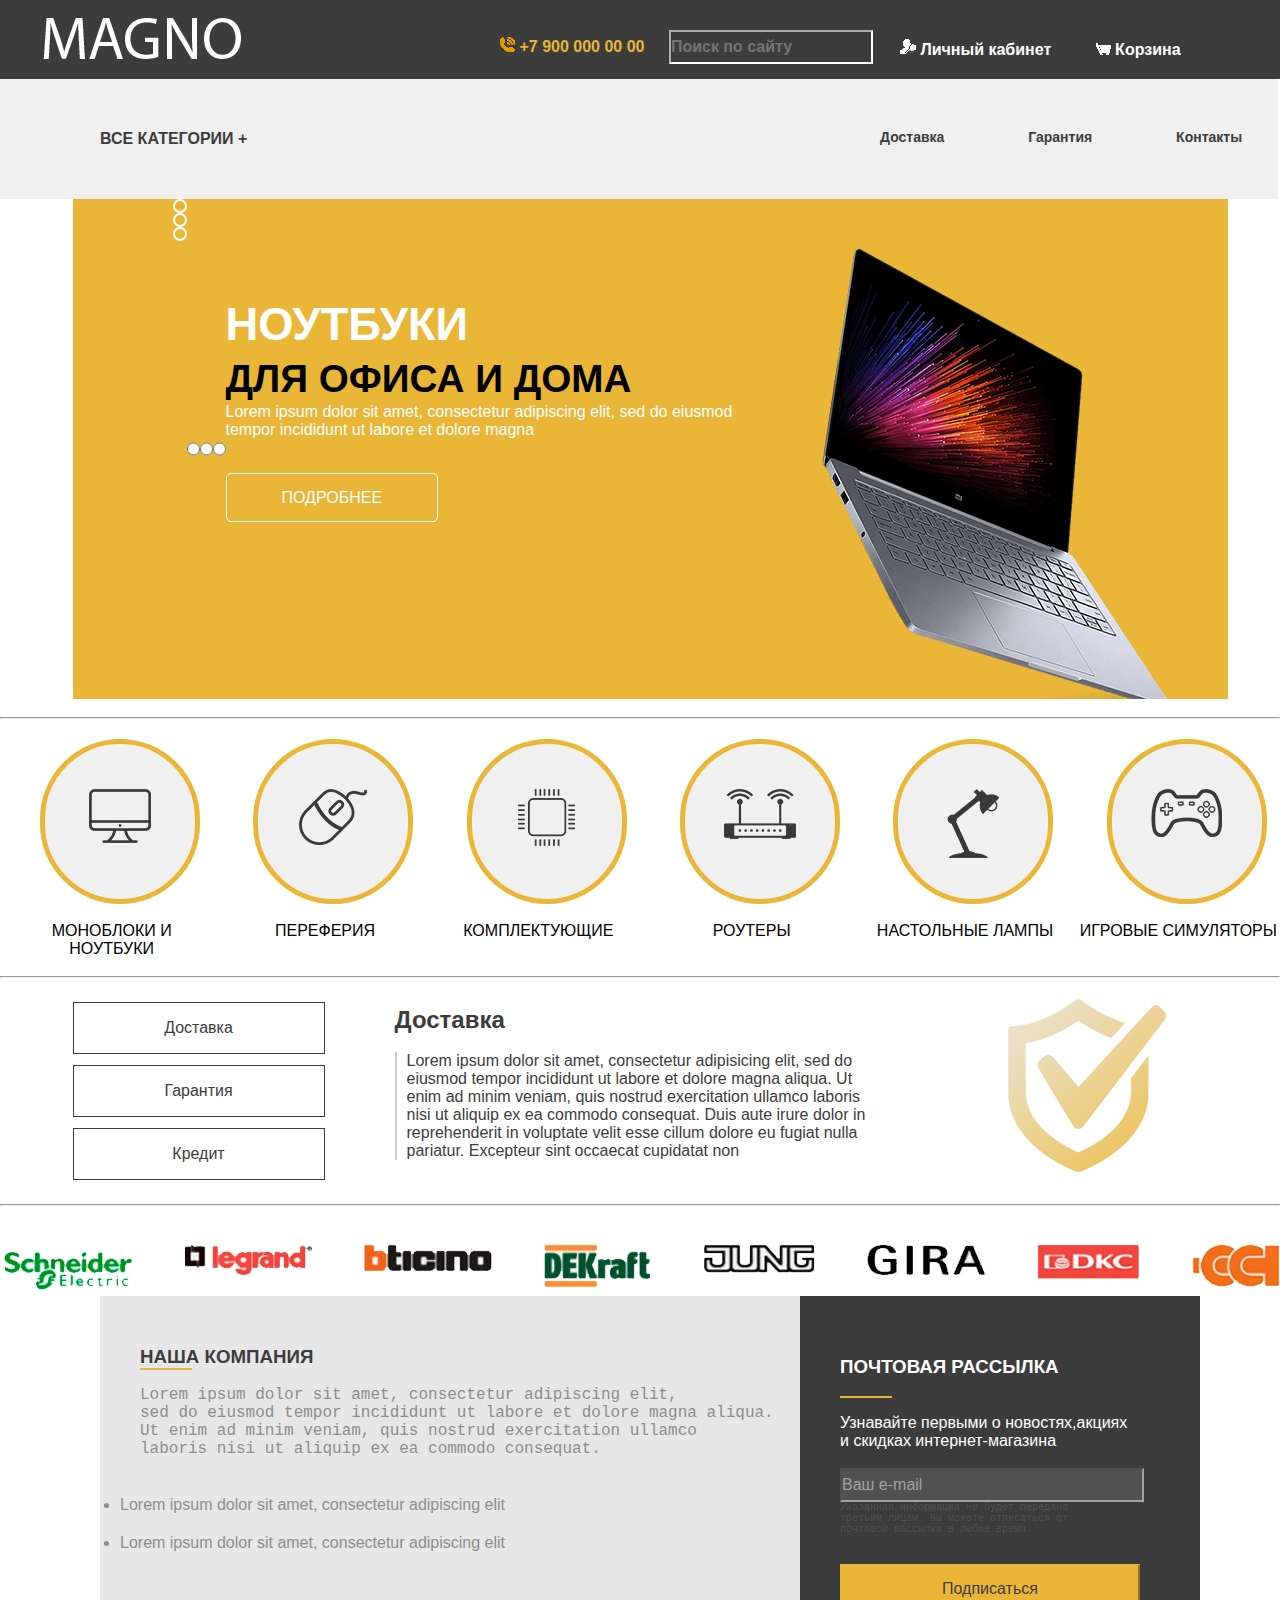
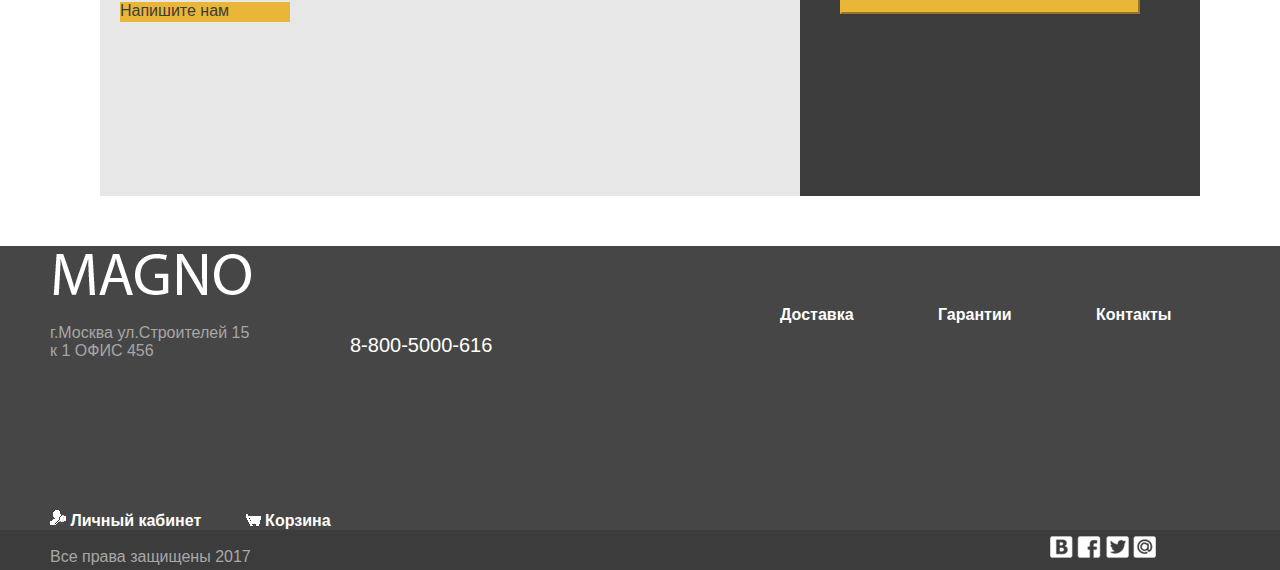
==== index.html @ 226f6cb8 "anim/slide2" ====
<!DOCTYPE html>
<html>
<head>
    <link href="css/style.css" rel="stylesheet">
    <link href="css/normalize.css" rel="stylesheet">
    <meta charset="UTF-8">
    <title>Title</title>
</head>
<body>

<header>
    <section>
        <div class="logo">
            <img src="img/logo.png" alt="MAGNO"></div>
        <div class="header">
            <b>
                <a href="#" class="phone"><img src="img/phone.png"> +7 900 000 00 00 </a>
                <input type="search" name="q" placeholder="Поиск по сайту">
            </b></div>
        <div class="header1">
            <b>
                <a href="#"><img src="img/vxod.png"> Личный кабинет</a>
                <a href="#"><img src="img/korz.png"> Корзина</a></b></div>
    </section>
    <section><div class="background">
    </div></section>
    <div class="background1">
    </div>
    <section>
        <div class="hesder2">
            <b>
                <a href="#">Доставка</a>
                <a href="#">Гарантия</a>
                <a href="#">Контакты</a>
            </b></div>
        <div class="categori">
            <b><a href="#">ВСЕ КАТЕГОРИИ +</a></b>
        </div>
    </section>
</header>
<main>

    <section class="slaider-1">
        <div class="slaider1-main">
            <div class="slaider-control-switches-1">
                <div><label for="slaider1-1"> </label></div>
                <div><label for="slaider1-2"> </label></div>
                <div><label for="slaider1-3"> </label></div>
            </div>
            <input id="slaider1-1" name="slaider1" type="radio">
            <div class="slaider1-slaid-1 slide">
                <h2>
                    НОУТБУКИ<br><span>ДЛЯ ОФИСА И ДОМА</span>
                </h2>
                <p>
                    Lorem ipsum dolor sit amet, consectetur adipiscing elit, sed do
                    eiusmod tempor incididunt ut labore et dolore magna
                </p>
                <a href="#" class="more">ПОДРОБНЕЕ</a>
            </div>
            <input id="slaider1-2" name="slaider1" type="radio">
            <div class="slaider1-slaid-2 slide">
                <h2>
                    ВСЯ ПЕРИФЕРИЯ<br><span>ПО САМЫМ НИЗКИМ ЦЕНАМ</span>
                </h2>
                <p>Lorem ipsum dolor sit amet, consectetur adipiscing elit, sed do eiusmod tempor incididunt ut labore et dolore magna</p>
                <a href="#" class="more">ПОДРОБНЕЕ</a>
            </div>
            <input id="slaider1-3" name="slaider1" type="radio">
            <div class="slaider1-slaid-3 slide">
                <h2>
                    ТОЛЬКО ЭТОЙ ОСЕНЬЮ<br><span>СКИДКА НА ВСЕ НОУТБУКИ</span> 30%
                </h2>
                <p>
                    Lorem ipsum dolor sit amet, consectetur adipiscing elit, sed do eiusmod
                    tempor incididunt ut labore et dolore magna aliqua. Ut enim ad minim
                </p>
                <a href="#" class="more">ПОДРОБНЕЕ</a>
            </div>
        </div>
    </section><br>
    <hr>
    <section class="brands">
        <ul class="products">
            <li><div><a href="#"><img src="img/comp_icon.png" alt="МОНОБЛОКИ И НОУТБУКИ"></div><br><p>МОНОБЛОКИ И НОУТБУКИ</p></li></a>
            <li><div><a href="#"><img src="img/comp(1)_icon.png" alt="ПЕРЕФЕРИЯ"></div><br><p>ПЕРЕФЕРИЯ</p></li></a>
            <li><div><a href="#"><img src="img/comp(2)_icon.png" alt="КОМПЛЕКТУЮЩИЕ"></div><br><p>КОМПЛЕКТУЮЩИЕ</p></li></a>
            <li><div><a href="#"><img src="img/internet_icon.png" alt="РОУТЕРЫ"></div><br><p>РОУТЕРЫ</p></li></a>
            <li><div><a href="#"><img src="img/lamp_icon.png" alt="НАСТОЛЬНЫЕ ЛАМПЫ"></div><br><p>НАСТОЛЬНЫЕ ЛАМПЫ</p></li></a>
            <li><div><a href=#"><img src="img/game_icon.png" alt="ИГРОВЫЕ СИМУЛЯТОРЫ"></div><br><p>ИГРОВЫЕ СИМУЛЯТОРЫ</p></li></a>
        </ul>

    </section><br><hr><br>
    <section class="slaider-2">
        <div class="slaider2-main">
            <div class="slaider-control-switches-2">
                <label for="slaider2-1">Доставка</label>
                <label for="slaider2-2">Гарантия</label>
                <label for="slaider2-3">Кредит</label>
            </div>
            <input id="slaider2-1" name="slaider2" type="radio">
            <div class="slaider2-slaid-1 slidee">
                <h2>Доставка</h2><br>
                <p class="line">Lorem ipsum dolor sit amet, consectetur adipisicing elit, sed
                    do eiusmod tempor incididunt ut labore et dolore magna
                    aliqua. Ut enim ad minim veniam, quis nostrud exercitation
                    ullamco laboris nisi ut aliquip ex ea commodo consequat.
                    Duis aute irure dolor in reprehenderit in voluptate velit esse
                    cillum dolore eu fugiat nulla pariatur. Excepteur sint
                    occaecat cupidatat non</p>
            </div>
            <input id="slaider2-2" name="slaider2" type="radio">
            <div class="slaider2-slaid-2 slidee">
                <h2>Гарантия</h2><br>
                <p class="line">Lorem ipsum dolor sit amet, consectetur adipisicing elit, sed
                    do eiusmod tempor incididunt ut labore et dolore magna
                    aliqua.	Ut enim ad minim veniam, quis nostrud exercitation
                    ullamco	laboris nisi ut aliquip ex ea commodo consequat.
                    Duis aute irure dolor in reprehenderit in voluptate velit esse
                    cillum dolore eu fugiat nulla pariatur. Excepteur sint
                    occaecat cupidatat non</p>

            </div>
            <input id="slaider2-3" name="slaider2" type="radio">
            <div class="slaider2-slaid-3 slidee">
                <h2>Кредит</h2><br>
                <p class="line">Lorem ipsum dolor sit amet, consectetur adipisicing elit, sed
                    do eiusmod tempor incididunt ut labore et dolore magna
                    aliqua. Ut enim ad minim veniam, quis nostrud exercitation
                    ullamco laboris nisi ut aliquip ex ea commodo consequat.
                    Duis aute irure dolor in reprehenderit in voluptate velit esse
                    cillum dolore eu fugiat nulla pariatur. Excepteur sint occaecat cupidatat non</p>
            </div>
        </div>
    </section><br><hr><br>
    <section class="brands">
        <ul>
            <li><img src="img/schneiser.png"></li>
            <li><img src="img/legrand.png"></li>
            <li><img src="img/bticono.png"></li>
            <li><img src="img/dekraft.png"></li>
            <li><img src="img/jung.png"></li>
            <li><img src="img/gira.png"></li>
            <li><img src="img/dkc.png"></li>
            <li><img src="img/cct.png"></li>
        </ul>
    </section>
    <section class="blocks">
        <article class="block1">
            <div class="statia">
                <h3>НАША КОМПАНИЯ</h3>
                <hr color="#e9b637"><br>
                <pre>
Lorem ipsum dolor sit amet, consectetur adipiscing elit,
sed do eiusmod tempor incididunt ut labore et dolore magna aliqua.
Ut enim ad minim veniam, quis nostrud exercitation ullamco
laboris nisi ut aliquip ex ea commodo consequat.</pre><br>
                <ul>
                    <li>Lorem ipsum dolor sit amet, consectetur adipiscing elit</li>
                    <li>Lorem ipsum dolor sit amet, consectetur adipiscing elit</li>
                </ul>
                <div class="pblock"><a href="#">Напишите нам</a></div></div></div>
        </article>
        <article class="block2">
            <div class="pochta">
                <h3>ПОЧТОВАЯ РАССЫЛКА</h3><br>
                <hr color="#e9b637"><br>
                <p>
                    Узнавайте первыми о новостях,акциях<br>
                    и скидках интернет-магазина
                </p><br>
                <input type="email" value="Ваш e-mail"></input><br>
                <pre>
Указанная информация не будет передана
третьим лицам. Вы можете отписаться от
почтовой рассылки в любое время.
		</pre><br>
                <button>Подписаться</button>
            </div>
        </article>
    </section>
</main>
<footer>
    <section class="footer">
        <div class="logo-1">
            <img src="img/logo.png" alt="MAGNO">
        </div>
        <div class="ssilk">
            <b>
                <a href="#">Доставка</a>
                <a href="#">Гарантии</a>
                <a href="#">Контакты</a>
            </b>
        </div>
        <div class="info">
            <p>г.Москва ул.Строителей 15<br>
                к 1 ОФИС 456
            </p>
            <a href="#">8-800-5000-616</a>
        </div>
        <div class="carta">
            <iframe src="https://www.google.com/maps/embed?pb=!1m14!1m12!1m3!1d287424.1771205895!2d37.63249499999999!3d55.749792!2m3!1f0!2f0!3f0!3m2!1i1024!2i768!4f13.1!5e0!3m2!1sru!2sru!4v1504860788411" width="350" height="150" frameborder="0" style="border:0" allowfullscreen></iframe>
        </div>
        <div class="kab">
            <b>
                <a href="#"><img src="img/vxod.png"> Личный кабинет</a>
                <a href="#"><img src="img/korz.png"> Корзина</a>
            </b>
        </div>
    </section>
    <section class="footer-2">
        <div class="text7">
            <p>
                <br>
                Все права защищены 2017</p>
        </div>
        <div class="seti">
            <a href="#"><img src="img/vk.png"></a>
            <a href="#"><img src="img/facebook.png"></a>
            <a href="#"><img src="img/twitter.png"></a>
            <a href="#"><img src="img/mail.png"></a>
        </div>
    </section>
</footer>
</body>
</html>
---- css/style.css ----
body {
    font-family: "PT Sans Narrow", "Arial", sans-serif;
}
*{margin:0;
    padding:0;}
.header{
    margin-left:500px;
    margin-top:30px;
    color:white;
    text-decoration:none;
}
.header a{
    margin-right:20px;
    color:#e9b637;
}

.header input{
    color:#989898;
    background:#3c3c3c; border-color:white;
    height:30px;
    width:200px;
    margin-right:50px;
}

.logo{
    display:flex;
    position:absolute;
    margin-left:40px;
    margin-top:-20px;

}
.background{
    display:flex;
    position:absolute;
    background:#3c3c3c;
    width:100%;
    height:90px;
    margin-top:-70px;
    z-index:-5;
}
.background1{
    display:flex;
    position:absolute;
    background:#f0f0f0;
    width:101%;
    height:140px;
    margin-top:0px;
    margin-left:-15px;
    z-index:-6;
}
.header1{
    margin-left:900px;
    margin-top:-25px;
    color:white;
    text-decoration:none;
}
.header1 a{
    text-decoration:none;
    margin-right:40px;
    color:white;
}
.phone{
    text-decoration:none;
}
.hesder2{
    margin-left:800px;
    margin-top:70px;
    text-decoration:none;
    font-size:14px;
}
.hesder2 a{
    margin-left:80px;
    text-decoration:none;
    color:#3c3c3c;
}
.categori a{
    position:absolute;
    margin-left:100px;
    margin-top:-15px;
    text-decoration:none;
    color:#3c3c3c;
}
.brands ul{
    display:flex;
    justify-content:space-between;
    list-style-type:none;
    margin-top:20px;

}
.products div{
    width:150px;
    height:155px;
    border-radius:100px;
    border: 5px solid #e9b637;
    background:#f0f0f0;
}
.products li{
    text-align:center;
    width:200px;
    margin-left: 40px;
}
.products p{
    text-decoration:none;
    color:black;
    margin-left: -30px;
}
.products a{
    text-decoration:none;
}
.products img{
    position:relative;
    top:45px;

}
.text{
    margin-top: 50px;
    margin-left:100px;
}

.slaider-1{
    display:flex;
    justify-content: center;
    margin-top:54px;
    width: 1300px;
    height: 500px;
}

.slaider1-main{
    background-color: #e9b637;
    width:1055px;
    padding:0 0 0 100px;
    display: flex;
    overflow: hidden;

}

.slaider1-slaid-1{
    flex-shrink: 0;
    width:1200px;
    height:600px;
    margin-top:50px;
    background-image: url('../img/xiaomi_air_perf_pic_04_copy1.png ');
    background-position: 70% 0%;
    background-repeat: no-repeat;
}
.slaider1-slaid-2{
    flex-shrink: 0;
    width:1200px;
    height:600px;
    margin:0;
    background-image: url('../img/cellphones-electronics-wholesale-miami-florida.png');
    background-position: 80% 50%;
    background-repeat: no-repeat;
}
.slaider1-slaid-3{
    flex-shrink: 0;
    width:1200px;
    height:600px;
    margin:0;
    background-image: url('../img/HP-659499414-c04793291-zoom.png');
    background-position: 80% 20%;
    background-repeat: no-repeat;
}
.slide{
    order:2;
}
.slide p{
    width:560px;
    margin-bottom: 50px;
    color:white;
}
.slide h2{
    width:715px;
    padding-top:50px;
    color:white;
    font-size: 34pt;
}
.slide span{
    color:black;
    font-size: 29pt;
}
.slaider-control-switches-1{
    width: 100px;
}
.slaider-control-switches-1 div:hover{
    background: white;
}
.slaider-control-switches-1 div{
    display: flex;
    text-align: center;
    width: 10px;
    height: 10px;
    border: 2px solid white;
    border-radius: 50px;
}
input[type=radio]:checked + .slide{
    order: 1;
}
.more{
    width: 205px;
    padding:15px 55px 15px 55px;
    border:1px solid white;
    border-radius: 5px;
    font-size:12pt;
    text-decoration:none;
    color:white;
}
.more:hover{
    font-size:12pt;
    background-color: white;
    color:#3c3c3c;
}
.more:active{
    font-size:12pt;
    background-color: #959595;
    border-color:#959595;
    color:#717171;
}

.img{
    display: flex;
    justify-content: center;
    margin-top: -390px;
    z-index: 0;
}

.slaider-2 input{
    display:none;
}
.slaider-2{
    display:flex;
    margin-left:65px;
    justify-content: center;
}
.slaider-2 h2{
    margin-left: 20px;
}
.slaider2-main{
    width:1200px;
    display:flex;
    overflow: hidden;
}
.slaider-control-switches-2{
    display:flex;
    flex-direction:column;
    justify-content: space-around;
    padding-right:50px;
    height:190px;
}
.slaider-control-switches-2 label{
    text-align:center;
    padding:16px 0 16px 0;
    border:1px solid #3c3c3c;
    color:#3c3c3c;
    width:250px;
}
.slaider-control-switches-2 label:hover{
    border-color: #e9b637;
    border: 1px solid;
    background-color: #3c3c3c;
    color: #e9b637;
}
.slaider-control-switches-2 label:active{
    border-color: #3c3c3c;
    background-color: #3c3c3c;
    color: #e9b637;
    opacity: 0.5;
}
.line{
    border-left: 2px solid #ccc;
    margin-left: 20px;
    padding-left: 10px;
    z-index:70;
}
.slaider2-slaid-1{
    width:950px;
    height:187px;
    background-image: url(../img/cropped-Logo-Square.png);
    background-position: 80% 20%;
    background-repeat: no-repeat;
}
.slaider2-slaid-2{
    width:950px;
    height:187px;
    background-image: url(../img/c71ddc0d7026e5e7339c09a5c0bf87bd.png);
    background-position: 80% 20%;
    background-repeat: no-repeat;
}
.slaider2-slaid-3{
    width:950px;
    height:187px;
    background-image: url(../img/img-Kurier.png);
    background-position: 80% 20%;
    background-repeat: no-repeat;

}
/*конец Слайды*/
.slidee{
    color:#3c3c3c;
    font-size:12pt;
    flex-shrink: 0;
    order:2;
}
.slidee p{
    width:480px;
}
.slidee h2{
    margin-top:10px;
    width:560px;
}
input[type=radio]:checked + .slidee{
    order: 1;
}
.line{
    border-left: 2px solid #ccc; /* Параметры линии */
    margin-left: 20px; /* Отступ слева */
    padding-left: 10px;
    z-index:70;
}
.blocks {
    display:flex;
    margin-left:50px;
}
.block1{
    display:flex;
    width:700px;
    height:500px;
    margin-left:50px;
    background:#e7e7e7;
}
.statia{
    position:absolute;
    margin-top:50px;
}
.statia h3{
    margin-left:40px;
    color:#3c3c3c;
}
.statia hr{
    position:absolute;
    margin-left:40px;
    width:50px;
}
.statia pre{
    display:flex;
    color:#8c8c8c;
    margin-left:40px;
}
.statia ul{
    margin-top:20px;
    margin-left:20px;
    color:#8c8c8c;
}
.statia li{
    margin-top:20px;
}
.statia a{
    text-decoration: none;
    margin-top:50px;
    margin-left:0px;
    color:#3c3c3c;

}
.pblock:hover {
    -webkit-transform: scale(1.2);
    -ms-transform: scale(1.2);
    transform: scale(1.2);
}
.pblock{
    background:#e9b637;
    width:170px;
    height: 20px;
    margin-top: 50px;
    margin-left: 20px;
}
.block2{
    display:flex;
    width:400px;
    height:500px;
    margin-left:0px;
    background:#3c3c3c;
}
.pochta{

    position:absolute;
    margin-top:60px;
}

.pochta h3{
    color:white;
    margin-left:40px;
}
.pochta hr{
    position:absolute;
    margin-left:40px;
    width:50px;
}
.pochta p{
    display:flex;
    color:white;
    margin-left:40px;
}
.pochta input{
    margin-left:40px;
    background:#515151;
    width:300px;
    height:30px;
    color:#a2a2a2;
    border-color:#a2a2a2;
}
.pochta pre{
    display:flex;
    color:#515151;
    margin-left:40px;
    font-size:10px;
}
.pochta button{
    margin-left:40px;
    border-color:#e9b637;
    background:#e9b637;
    width:300px;
    height:50px;
    color:#3c3c3c;
}
footer{
    background:#464646;
    margin-top:50px;
}
.footer-2{
    background:#3c3c3c;
    height:40px;
}
.logo-1{
    display:flex;
    margin-left:50px;
}
.ssilk{
    display:flex;
    margin-left:700px;
}
.ssilk a{
    color:white;
    margin-left:80px;
    text-decoration:none;
}
.info{
    display:flex;

}
.info p{
    margin-left:50px;
    color:#a6a6a6;
}
.info a{
    position:absolute;
    text-decoration:none;
    margin-left:350px;
    margin-top:10px;
    font-size:20px;
    color:white;
}
.carta{
    display:flex;
    margin-left:810px;
}
.kab{
    margin-left:10px;
}
.kab a{
    margin-left:40px;
    text-decoration:none;
    color:white;
}
.seti{
    margin-top:-30px;
    margin-left:1050px;
}
.text7 {
    color:#a8a8a8;
    margin-left: 50px;
}
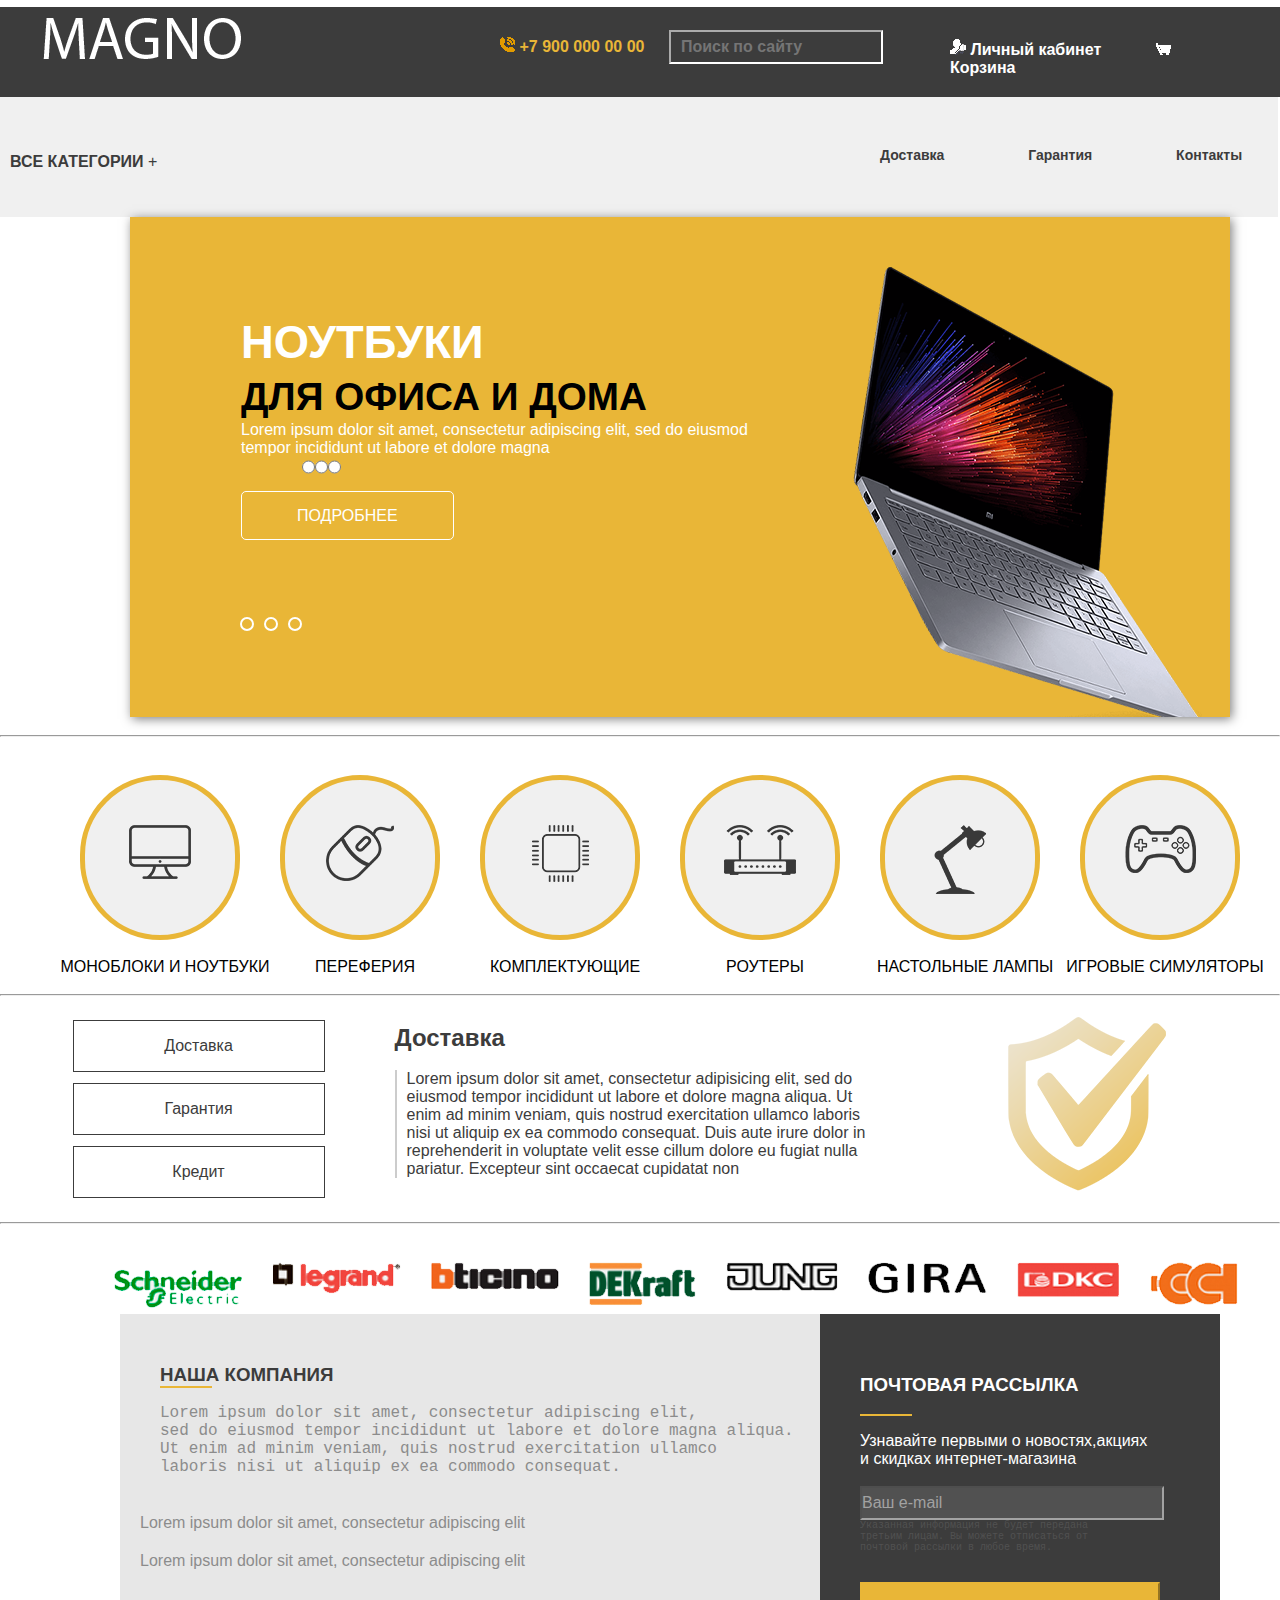
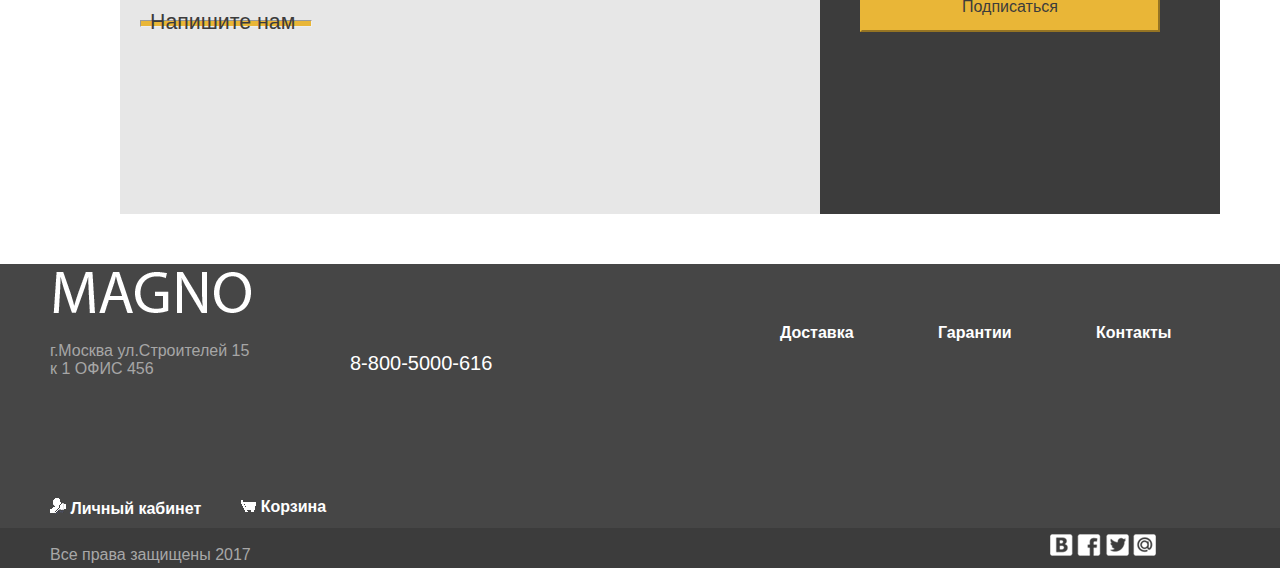
==== commit 0d589ce5: "jsok" ====
--- a/index.html
+++ b/index.html
@@ -3,9 +3,11 @@
 <head>
     <link href="css/style.css" rel="stylesheet">
     <link href="css/normalize.css" rel="stylesheet">
+    <script src="js/js.js"></script>
     <meta charset="UTF-8">
     <title>Title</title>
 </head>
+
 <body>
 
 <header>
@@ -19,8 +21,16 @@
             </b></div>
         <div class="header1">
             <b>
-                <a href="#"><img src="img/vxod.png"> Личный кабинет</a>
+                <a href="#" onClick="buttone()"><img src="img/vxod.png"> Личный кабинет</a>
                 <a href="#"><img src="img/korz.png"> Корзина</a></b></div>
+        <div id="popupWin" class="modalwin">
+            <h2> ЛИЧНЫЙ КАБИНЕТ </h2>
+            <form>
+                <h4>ВВЕДИТЕ ПОЖАЛУЙСТА СВОЙ ЛОГИН И ПАРОЛЬ</h4>
+                <input type="radio"><p> ЗАПОМНИ МЕНЯ</p>
+                <a href="#">Я ЗАБЫЛ ПАРОЛЬ</a>
+                <input type="button" value="ВОЙТИ">
+            </form>
     </section>
     <section><div class="background">
     </div></section>
@@ -28,13 +38,25 @@
     </div>
     <section>
         <div class="hesder2">
+
             <b>
                 <a href="#">Доставка</a>
                 <a href="#">Гарантия</a>
                 <a href="#">Контакты</a>
             </b></div>
         <div class="categori">
-            <b><a href="#">ВСЕ КАТЕГОРИИ +</a></b>
+            <ul class="site-navigation wrapper">
+                <li><b>ВСЕ КАТЕГОРИИ</b> +
+                    <ul class="dropdown-submenu">
+                        <li><a href="#">Роутеры</a></li>
+                        <li><a href="#">Игровые симуляторы</a></li>
+                        <li><a href="#">Комплектующие</a></li>
+                        <li><a href="#">Переферия</a></li>
+                        <li><a href="#">Настольные лампы</a></li>
+                        <li><a href="#">Моноблоки и ноутбуки</a></li>
+                    </ul>
+                </li>
+            </ul>
         </div>
     </section>
 </header>
@@ -42,7 +64,7 @@
 
     <section class="slaider-1">
         <div class="slaider1-main">
-            <div class="slaider-control-switches-1">
+            <div class="slaider-control-switches-1" id='menu' onClick="hov()">
                 <div><label for="slaider1-1"> </label></div>
                 <div><label for="slaider1-2"> </label></div>
                 <div><label for="slaider1-3"> </label></div>
@@ -79,17 +101,18 @@
             </div>
         </div>
     </section><br>
-    <hr>
+    <hr><br>
     <section class="brands">
-        <ul class="products">
-            <li><div><a href="#"><img src="img/comp_icon.png" alt="МОНОБЛОКИ И НОУТБУКИ"></div><br><p>МОНОБЛОКИ И НОУТБУКИ</p></li></a>
-            <li><div><a href="#"><img src="img/comp(1)_icon.png" alt="ПЕРЕФЕРИЯ"></div><br><p>ПЕРЕФЕРИЯ</p></li></a>
-            <li><div><a href="#"><img src="img/comp(2)_icon.png" alt="КОМПЛЕКТУЮЩИЕ"></div><br><p>КОМПЛЕКТУЮЩИЕ</p></li></a>
-            <li><div><a href="#"><img src="img/internet_icon.png" alt="РОУТЕРЫ"></div><br><p>РОУТЕРЫ</p></li></a>
-            <li><div><a href="#"><img src="img/lamp_icon.png" alt="НАСТОЛЬНЫЕ ЛАМПЫ"></div><br><p>НАСТОЛЬНЫЕ ЛАМПЫ</p></li></a>
-            <li><div><a href=#"><img src="img/game_icon.png" alt="ИГРОВЫЕ СИМУЛЯТОРЫ"></div><br><p>ИГРОВЫЕ СИМУЛЯТОРЫ</p></li></a>
-        </ul>
-
+        <div class="bra">
+            <ul class="products">
+                <li><div><a href="#"><img src="img/comp_icon.png" alt="МОНОБЛОКИ И НОУТБУКИ"></div><br><p>МОНОБЛОКИ И НОУТБУКИ</p></li></a>
+                <li><div><a href="#"><img src="img/comp(1)_icon.png" alt="ПЕРЕФЕРИЯ"></div><br><p>ПЕРЕФЕРИЯ</p></li></a>
+                <li><div><a href="#"><img src="img/comp(2)_icon.png" alt="КОМПЛЕКТУЮЩИЕ"></div><br><p>КОМПЛЕКТУЮЩИЕ</p></li></a>
+                <li><div><a href="#"><img src="img/internet_icon.png" alt="РОУТЕРЫ"></div><br><p>РОУТЕРЫ</p></li></a>
+                <li><div><a href="#"><img src="img/lamp_icon.png" alt="НАСТОЛЬНЫЕ ЛАМПЫ"></div><br><p>НАСТОЛЬНЫЕ ЛАМПЫ</p></li></a>
+                <li><div><a href=#"><img src="img/game_icon.png" alt="ИГРОВЫЕ СИМУЛЯТОРЫ"></div><br><p>ИГРОВЫЕ СИМУЛЯТОРЫ</p></li></a>
+            </ul>
+        </div>
     </section><br><hr><br>
     <section class="slaider-2">
         <div class="slaider2-main">
@@ -159,7 +182,8 @@
                     <li>Lorem ipsum dolor sit amet, consectetur adipiscing elit</li>
                     <li>Lorem ipsum dolor sit amet, consectetur adipiscing elit</li>
                 </ul>
-                <div class="pblock"><a href="#">Напишите нам</a></div></div></div>
+                <div class="pblock"><hr><a href="#">Напишите нам</a></div>
+            </div>
         </article>
         <article class="block2">
             <div class="pochta">
@@ -169,7 +193,7 @@
                     Узнавайте первыми о новостях,акциях<br>
                     и скидках интернет-магазина
                 </p><br>
-                <input type="email" value="Ваш e-mail"></input><br>
+                <input type="email" value="Ваш e-mail"> </input><br>
                 <pre>
 Указанная информация не будет передана
 третьим лицам. Вы можете отписаться от
@@ -203,8 +227,8 @@
         </div>
         <div class="kab">
             <b>
-                <a href="#"><img src="img/vxod.png"> Личный кабинет</a>
-                <a href="#"><img src="img/korz.png"> Корзина</a>
+                <p><a href="#"><img src="img/vxod.png"> Личный кабинет</a>
+                    <a href="#"><img src="img/korz.png"> Корзина</a></p>
             </b>
         </div>
     </section>
--- a/css/style.css
+++ b/css/style.css
@@ -3,6 +3,10 @@
 }
 *{margin:0;
     padding:0;}
+ul{
+    list-style: none;
+}
+/*Начало хидера*/
 .header{
     margin-left:500px;
     margin-top:30px;
@@ -18,8 +22,9 @@
     color:#989898;
     background:#3c3c3c; border-color:white;
     height:30px;
-    width:200px;
+    width:190px;
     margin-right:50px;
+    padding: 0 10px;
 }
 
 .logo{
@@ -49,14 +54,14 @@
     z-index:-6;
 }
 .header1{
-    margin-left:900px;
+    margin-left:950px;
     margin-top:-25px;
     color:white;
     text-decoration:none;
 }
 .header1 a{
     text-decoration:none;
-    margin-right:40px;
+    margin-right:50px;
     color:white;
 }
 .phone{
@@ -73,19 +78,64 @@
     text-decoration:none;
     color:#3c3c3c;
 }
-.categori a{
-    position:absolute;
-    margin-left:100px;
-    margin-top:-15px;
-    text-decoration:none;
-    color:#3c3c3c;
-}
+/*Подменю*/
+.site-navigation {
+    display:flex;
+    align-items: center;
+    justify-content: space-between;
+    padding:15px 0;
+    background-color: #f0f0f0;
+    width:99%;
+}
+.site-navigation > li{
+    position: absolute;
+    padding:10px;
+    margin-top: -35px;
+    left: 0px;
+    color: #3c3c3c;
+}
+.site-navigation > li:first-child{
+    flex-grow:5;
+    position: relative;
+}
+.site-navigation > li:nth-child(n+2){
+    width: 120px;
+}
+.dropdown-submenu{
+    position: absolute;
+    display: none;
+    top:30px;
+    height: 100px;
+    left: 0;
+    flex-wrap: wrap;
+    flex-shrink: 0;
+    width: 786px;
+    padding-right: 560px;
+    background-color: #f0f0f0;
+}
+.dropdown-submenu li{
+    display: flex;
+    margin-left: 30px;
+    margin-top: 20px;
+}
+.dropdown-submenu a{
+    text-decoration: none;
+    color: #6d5b5b;
+}
+.site-navigation > li:first-child:hover  .dropdown-submenu{
+    display: flex;
+}
+/*Конец хидера*/
+/*Все списки*/
 .brands ul{
     display:flex;
-    justify-content:space-between;
+    margin-left: 80px;
     list-style-type:none;
     margin-top:20px;
 
+}
+.brands li{
+    margin-left: 30px;
 }
 .products div{
     width:150px;
@@ -97,7 +147,7 @@
 .products li{
     text-align:center;
     width:200px;
-    margin-left: 40px;
+    margin-left: 0px;
 }
 .products p{
     text-decoration:none;
@@ -116,12 +166,14 @@
     margin-top: 50px;
     margin-left:100px;
 }
-
+/*Начало первого слайдера*/
 .slaider-1{
+    box-shadow: 2px 2px 10px rgba(0,0,0,0.5);
     display:flex;
     justify-content: center;
-    margin-top:54px;
-    width: 1300px;
+    margin-top:21px;
+    margin-left: 130px;
+    width: 1100px;
     height: 500px;
 }
 
@@ -140,7 +192,7 @@
     height:600px;
     margin-top:50px;
     background-image: url('../img/xiaomi_air_perf_pic_04_copy1.png ');
-    background-position: 70% 0%;
+    background-position: 60% 0%;
     background-repeat: no-repeat;
 }
 .slaider1-slaid-2{
@@ -148,8 +200,9 @@
     width:1200px;
     height:600px;
     margin:0;
+    margin-top:50px;
     background-image: url('../img/cellphones-electronics-wholesale-miami-florida.png');
-    background-position: 80% 50%;
+    background-position: 70% 0%;
     background-repeat: no-repeat;
 }
 .slaider1-slaid-3{
@@ -157,8 +210,9 @@
     width:1200px;
     height:600px;
     margin:0;
+    margin-top:50px;
     background-image: url('../img/HP-659499414-c04793291-zoom.png');
-    background-position: 80% 20%;
+    background-position: 70% 0%;
     background-repeat: no-repeat;
 }
 .slide{
@@ -167,10 +221,12 @@
 .slide p{
     width:560px;
     margin-bottom: 50px;
+    margin-left:-100px;
     color:white;
 }
 .slide h2{
     width:715px;
+    margin-left:-100px;
     padding-top:50px;
     color:white;
     font-size: 34pt;
@@ -180,27 +236,33 @@
     font-size: 29pt;
 }
 .slaider-control-switches-1{
+    display:flex;
     width: 100px;
-}
-.slaider-control-switches-1 div:hover{
-    background: white;
+    margin-top:400px;
+
+}
+#color{
+    background:white;
 }
 .slaider-control-switches-1 div{
     display: flex;
-    text-align: center;
+    margin-left:10px;
     width: 10px;
     height: 10px;
     border: 2px solid white;
     border-radius: 50px;
 }
+
 input[type=radio]:checked + .slide{
     order: 1;
 }
+
 .more{
     width: 205px;
     padding:15px 55px 15px 55px;
     border:1px solid white;
     border-radius: 5px;
+    margin-left:-100px;
     font-size:12pt;
     text-decoration:none;
     color:white;
@@ -216,14 +278,14 @@
     border-color:#959595;
     color:#717171;
 }
-
+/*Конец первого слайдера*/
 .img{
     display: flex;
     justify-content: center;
     margin-top: -390px;
     z-index: 0;
 }
-
+/*Начало второго слайдера*/
 .slaider-2 input{
     display:none;
 }
@@ -294,7 +356,7 @@
     background-repeat: no-repeat;
 
 }
-/*конец Слайды*/
+
 .slidee{
     color:#3c3c3c;
     font-size:12pt;
@@ -311,15 +373,19 @@
 input[type=radio]:checked + .slidee{
     order: 1;
 }
+/*Конец второго слайдера*/
+/*конец Слайды*/
+/*Блок с Гарантией Кредитом и тд*/
 .line{
-    border-left: 2px solid #ccc; /* Параметры линии */
-    margin-left: 20px; /* Отступ слева */
+    border-left: 2px solid #ccc;
+    margin-left: 20px;
     padding-left: 10px;
     z-index:70;
 }
+/*Начало блока с почтой*/
 .blocks {
     display:flex;
-    margin-left:50px;
+    margin-left:70px;
 }
 .block1{
     display:flex;
@@ -361,17 +427,19 @@
     color:#3c3c3c;
 
 }
-.pblock:hover {
-    -webkit-transform: scale(1.2);
-    -ms-transform: scale(1.2);
-    transform: scale(1.2);
-}
-.pblock{
+
+.pblock hr{
     background:#e9b637;
     width:170px;
-    height: 20px;
+    height: 5px;
     margin-top: 50px;
     margin-left: 20px;
+}
+.pblock a{
+    position: absolute;
+    margin-top:40px;
+    margin-left: 30px;
+    font-size: 16pt;
 }
 .block2{
     display:flex;
@@ -422,17 +490,26 @@
     height:50px;
     color:#3c3c3c;
 }
+/*Конец блока с почтой*/
+/*Начало футера*/
 footer{
     background:#464646;
     margin-top:50px;
 }
+.footer{
+    background:#464646;
+    margin-top:50px;
+}
+/*Второй малый футер*/
 .footer-2{
     background:#3c3c3c;
     height:40px;
 }
+/**/
 .logo-1{
     display:flex;
     margin-left:50px;
+
 }
 .ssilk{
     display:flex;
@@ -465,12 +542,20 @@
 }
 .kab{
     margin-left:10px;
+
+
 }
 .kab a{
     margin-left:40px;
     text-decoration:none;
     color:white;
 }
+.kab p{
+    display: flex;
+    position: absolute;
+    margin-top: -30px ;
+}
+/*Элементы второго футера*/
 .seti{
     margin-top:-30px;
     margin-left:1050px;
@@ -479,3 +564,31 @@
     color:#a8a8a8;
     margin-left: 50px;
 }
+/**/
+/*Конец обоих футеров*/
+/*js*/
+#shadow {
+    position: fixed;
+    width:100%;
+    height:100%;
+    z-index:1;
+    background:#000;
+    opacity: 0.5;
+    left:0;
+    top:0;
+}
+.modalwin {
+    height: 300px;
+    width: 350px;
+    background: white;
+    top: 20%;
+    right: 0;
+    left: 0;
+    font-size: 14px;
+    margin: 0 auto;
+    z-index:2;
+    display: none;
+    position: fixed;
+    padding: 15px;
+    border: 1px solid white;
+}
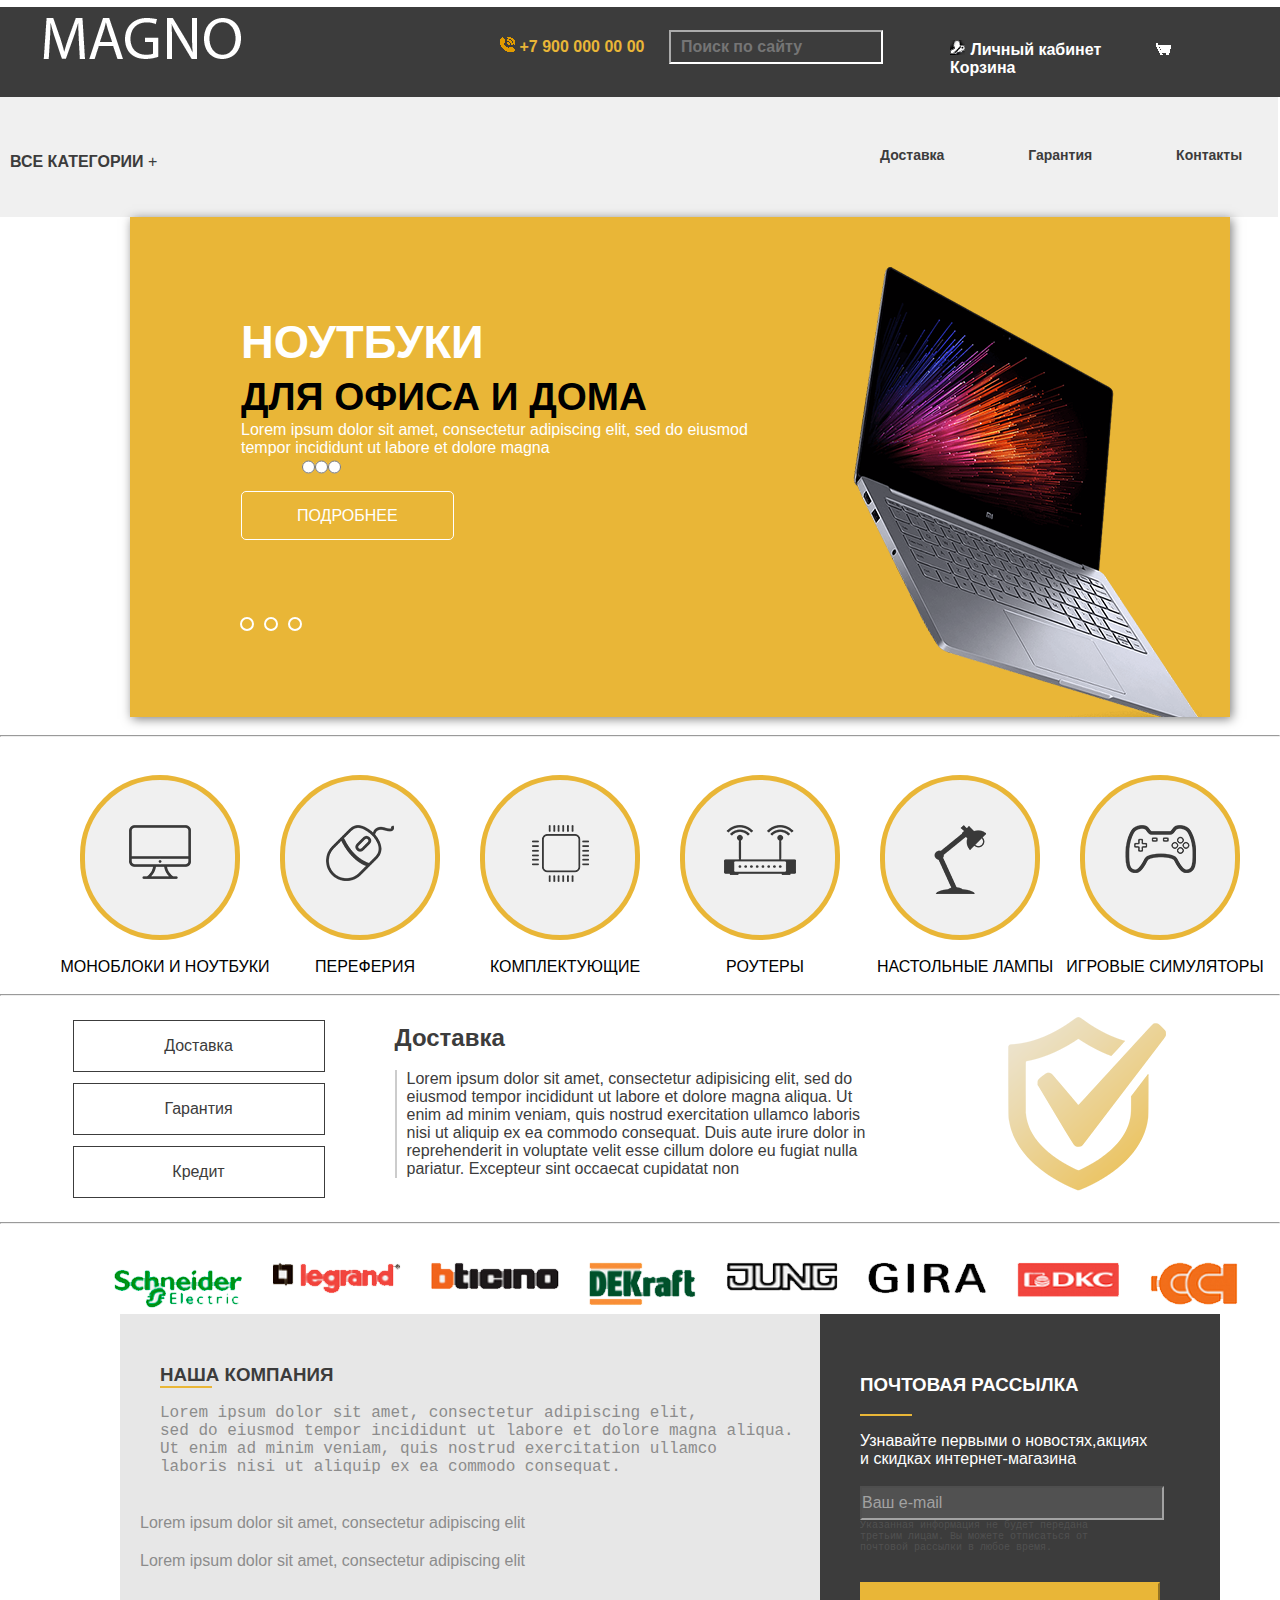
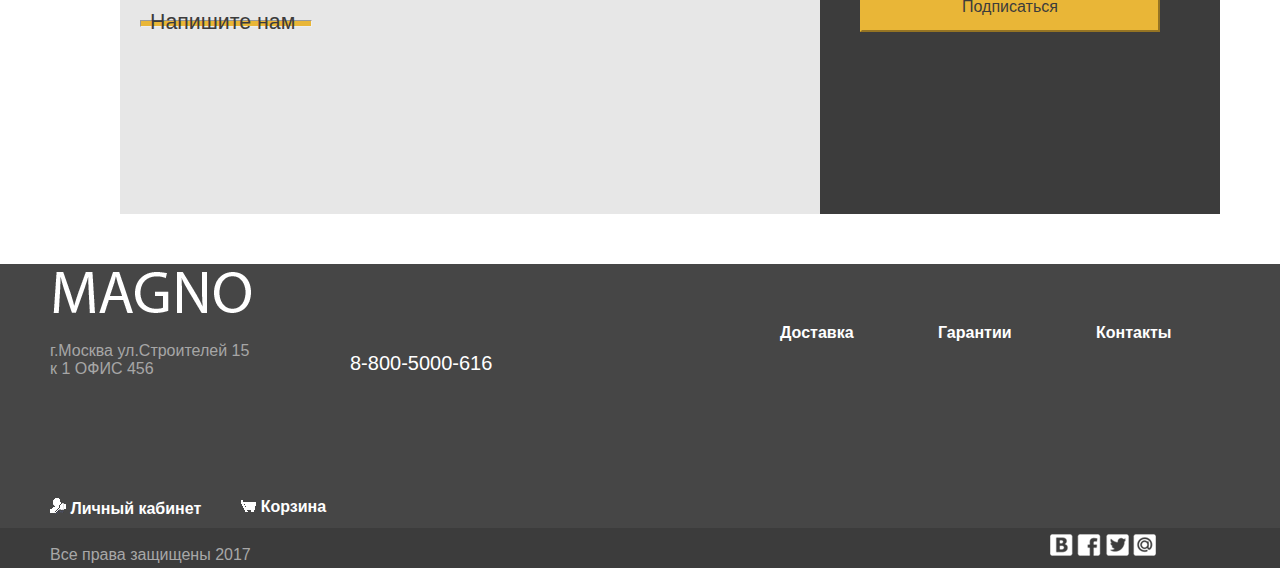
==== commit 74ca243e: "java1fr" ====
--- a/index.html
+++ b/index.html
@@ -1,4 +1,4 @@
-<!DOCTYPE html>
+﻿<!DOCTYPE html>
 <html>
 <head>
     <link href="css/style.css" rel="stylesheet">
@@ -21,16 +21,21 @@
             </b></div>
         <div class="header1">
             <b>
-                <a href="#" onClick="buttone()"><img src="img/vxod.png"> Личный кабинет</a>
-                <a href="#"><img src="img/korz.png"> Корзина</a></b></div>
-        <div id="popupWin" class="modalwin">
-            <h2> ЛИЧНЫЙ КАБИНЕТ </h2>
+                <a href="#" onClick="buttone()"><img src="img/log.png"> Личный кабинет</a>
+				<a href="#"><img src="img/korz.png"> Корзина</a></b></div>
+				<div id="popupWin" class="modalwin">
             <form>
-                <h4>ВВЕДИТЕ ПОЖАЛУЙСТА СВОЙ ЛОГИН И ПАРОЛЬ</h4>
-                <input type="radio"><p> ЗАПОМНИ МЕНЯ</p>
-                <a href="#">Я ЗАБЫЛ ПАРОЛЬ</a>
-                <input type="button" value="ВОЙТИ">
-            </form>
+                <h2> ЛИЧНЫЙ КАБИНЕТ </h2>
+				<h5>ВВЕДИТЕ ПОЖАЛУЙСТА СВОЙ ЛОГИН И ПАРОЛЬ</h5><br><br>
+				<input type="checkbox"><b><p> ЗАПОМНИ МЕНЯ</p></b>
+             <div class="sil">
+				<a href="#">Я ЗАБЫЛ ПАРОЛЬ!</a>
+             </div>
+             <div class="vxod">
+                <b><input type=" email" placeholder=" ЛОГИН"><br><br>
+                <input type="text" placeholder=" ПАРОЛЬ"></b>
+                 <b><input type="button" value="ВОЙТИ"></b></div>
+            </form></div>
     </section>
     <section><div class="background">
     </div></section>
@@ -47,15 +52,15 @@
         <div class="categori">
             <ul class="site-navigation wrapper">
                 <li><b>ВСЕ КАТЕГОРИИ</b> +
-                    <ul class="dropdown-submenu">
-                        <li><a href="#">Роутеры</a></li>
-                        <li><a href="#">Игровые симуляторы</a></li>
-                        <li><a href="#">Комплектующие</a></li>
-                        <li><a href="#">Переферия</a></li>
-                        <li><a href="#">Настольные лампы</a></li>
-                        <li><a href="#">Моноблоки и ноутбуки</a></li>
-                    </ul>
-                </li>
+                <ul class="dropdown-submenu">
+                    <li><a href="#">Роутеры</a></li>
+                    <li><a href="#">Игровые симуляторы</a></li>
+                    <li><a href="#">Комплектующие</a></li>
+                    <li><a href="#">Переферия</a></li>
+                    <li><a href="#">Настольные лампы</a></li>
+                    <li><a href="#">Моноблоки и ноутбуки</a></li>
+                </ul>
+            </li>
             </ul>
         </div>
     </section>
@@ -64,10 +69,10 @@
 
     <section class="slaider-1">
         <div class="slaider1-main">
-            <div class="slaider-control-switches-1" id='menu' onClick="hov()">
-                <div><label for="slaider1-1"> </label></div>
-                <div><label for="slaider1-2"> </label></div>
-                <div><label for="slaider1-3"> </label></div>
+            <div class="slaider-control-switches-1">
+                <div class="cirle"><label for="slaider1-1" id="l1"> </label></div>
+                <div class="cirle"><label for="slaider1-2" id="l2"> </label></div>
+                <div class="cirle"><label for="slaider1-3" id="l3"> </label></div>
             </div>
             <input id="slaider1-1" name="slaider1" type="radio">
             <div class="slaider1-slaid-1 slide">
@@ -104,14 +109,14 @@
     <hr><br>
     <section class="brands">
         <div class="bra">
-            <ul class="products">
-                <li><div><a href="#"><img src="img/comp_icon.png" alt="МОНОБЛОКИ И НОУТБУКИ"></div><br><p>МОНОБЛОКИ И НОУТБУКИ</p></li></a>
-                <li><div><a href="#"><img src="img/comp(1)_icon.png" alt="ПЕРЕФЕРИЯ"></div><br><p>ПЕРЕФЕРИЯ</p></li></a>
-                <li><div><a href="#"><img src="img/comp(2)_icon.png" alt="КОМПЛЕКТУЮЩИЕ"></div><br><p>КОМПЛЕКТУЮЩИЕ</p></li></a>
-                <li><div><a href="#"><img src="img/internet_icon.png" alt="РОУТЕРЫ"></div><br><p>РОУТЕРЫ</p></li></a>
-                <li><div><a href="#"><img src="img/lamp_icon.png" alt="НАСТОЛЬНЫЕ ЛАМПЫ"></div><br><p>НАСТОЛЬНЫЕ ЛАМПЫ</p></li></a>
-                <li><div><a href=#"><img src="img/game_icon.png" alt="ИГРОВЫЕ СИМУЛЯТОРЫ"></div><br><p>ИГРОВЫЕ СИМУЛЯТОРЫ</p></li></a>
-            </ul>
+        <ul class="products">
+            <li><div><a href="#"><img src="img/comp_icon.png" alt="МОНОБЛОКИ И НОУТБУКИ"></div><br><p>МОНОБЛОКИ И НОУТБУКИ</p></li></a>
+            <li><div><a href="#"><img src="img/comp(1)_icon.png" alt="ПЕРЕФЕРИЯ"></div><br><p>ПЕРЕФЕРИЯ</p></li></a>
+            <li><div><a href="#"><img src="img/comp(2)_icon.png" alt="КОМПЛЕКТУЮЩИЕ"></div><br><p>КОМПЛЕКТУЮЩИЕ</p></li></a>
+            <li><div><a href="#"><img src="img/internet_icon.png" alt="РОУТЕРЫ"></div><br><p>РОУТЕРЫ</p></li></a>
+            <li><div><a href="#"><img src="img/lamp_icon.png" alt="НАСТОЛЬНЫЕ ЛАМПЫ"></div><br><p>НАСТОЛЬНЫЕ ЛАМПЫ</p></li></a>
+            <li><div><a href=#"><img src="img/game_icon.png" alt="ИГРОВЫЕ СИМУЛЯТОРЫ"></div><br><p>ИГРОВЫЕ СИМУЛЯТОРЫ</p></li></a>
+        </ul>
         </div>
     </section><br><hr><br>
     <section class="slaider-2">
@@ -182,7 +187,7 @@
                     <li>Lorem ipsum dolor sit amet, consectetur adipiscing elit</li>
                     <li>Lorem ipsum dolor sit amet, consectetur adipiscing elit</li>
                 </ul>
-                <div class="pblock"><hr><a href="#">Напишите нам</a></div>
+                <div class="pblock"><hr><a href="#" onClick='podpiska()'>Напишите нам</a></div>
             </div>
         </article>
         <article class="block2">
@@ -227,8 +232,8 @@
         </div>
         <div class="kab">
             <b>
-                <p><a href="#"><img src="img/vxod.png"> Личный кабинет</a>
-                    <a href="#"><img src="img/korz.png"> Корзина</a></p>
+               <p><a href="#"><img src="img/vxod.png"> Личный кабинет</a>
+                <a href="#"><img src="img/korz.png"> Корзина</a></p>
             </b>
         </div>
     </section>
--- a/css/style.css
+++ b/css/style.css
@@ -200,7 +200,7 @@
     width:1200px;
     height:600px;
     margin:0;
-    margin-top:50px;
+	margin-top:50px;
     background-image: url('../img/cellphones-electronics-wholesale-miami-florida.png');
     background-position: 70% 0%;
     background-repeat: no-repeat;
@@ -210,7 +210,7 @@
     width:1200px;
     height:600px;
     margin:0;
-    margin-top:50px;
+	margin-top:50px;
     background-image: url('../img/HP-659499414-c04793291-zoom.png');
     background-position: 70% 0%;
     background-repeat: no-repeat;
@@ -221,12 +221,12 @@
 .slide p{
     width:560px;
     margin-bottom: 50px;
-    margin-left:-100px;
+	margin-left:-100px;
     color:white;
 }
 .slide h2{
     width:715px;
-    margin-left:-100px;
+	margin-left:-100px;
     padding-top:50px;
     color:white;
     font-size: 34pt;
@@ -236,17 +236,17 @@
     font-size: 29pt;
 }
 .slaider-control-switches-1{
-    display:flex;
+	display:flex;
     width: 100px;
-    margin-top:400px;
-
+	margin-top:400px;
+	
 }
 #color{
-    background:white;
+	background:white;
 }
 .slaider-control-switches-1 div{
     display: flex;
-    margin-left:10px;
+	margin-left:10px;
     width: 10px;
     height: 10px;
     border: 2px solid white;
@@ -262,7 +262,7 @@
     padding:15px 55px 15px 55px;
     border:1px solid white;
     border-radius: 5px;
-    margin-left:-100px;
+	margin-left:-100px;
     font-size:12pt;
     text-decoration:none;
     color:white;
@@ -497,7 +497,7 @@
     margin-top:50px;
 }
 .footer{
-    background:#464646;
+	   background:#464646;
     margin-top:50px;
 }
 /*Второй малый футер*/
@@ -567,28 +567,112 @@
 /**/
 /*Конец обоих футеров*/
 /*js*/
-#shadow {
-    position: fixed;
-    width:100%;
-    height:100%;
-    z-index:1;
-    background:#000;
-    opacity: 0.5;
-    left:0;
-    top:0;
-}
+  #shadow { 
+	position: fixed;
+	width:100%;
+	height:100%;
+	z-index:1;
+	background:#000;
+	opacity: 0;
+	left:0;
+	top:0;
+		}
 .modalwin {
-    height: 300px;
-    width: 350px;
-    background: white;
-    top: 20%;
-    right: 0;
-    left: 0;
-    font-size: 14px;
-    margin: 0 auto;
-    z-index:2;
-    display: none;
-    position: fixed;
-    padding: 15px;
-    border: 1px solid white;
-}
+	height: 330px;
+	width: 380px;
+	background: white;
+	top: 20%;
+	right: 0;
+	left: 0;
+	font-size: 14px; 
+	margin: 0 auto;
+	z-index:2;
+	display: none;
+	position: fixed;
+	padding: 15px;
+	border: 1px solid white;
+    box-shadow: 10px 10px 10px rgba(0,0,0,0.5);
+			}
+.modalwin h2{
+    display: flex;
+    position: absolute;
+    margin-top: 20px;
+    margin-left: 40px;
+}
+.modalwin h5{
+    display: flex;
+    position: absolute;
+    margin-top: 60px;
+    margin-left: 40px;
+}
+.vxod{
+    position: absolute;
+    margin-top: 50px;
+    margin-left: 40px;
+}
+.vxod input{
+    width: 300px;
+    height: 40px;
+    color: black;
+}
+.vxod input[type=" email"]{
+    background: url('../img/email.png') no-repeat 95% 50%;
+    border: 3px solid black;
+}
+.vxod input[type="text"]{
+    background: url('../img/par.png') no-repeat 95% 50%;
+    border: 3px solid black;
+}
+.modalwin input[type="checkbox"]{
+    position: absolute;
+    margin-top: 180px;
+    margin-left: 40px;
+    width: 20px;
+    height: 20px;
+    border-color: black;
+}
+.modalwin p{
+    position: absolute;
+    margin-top: 180px;
+    margin-left: 70px;
+}
+.sil a{
+    position: absolute;
+    margin-top: 180px;
+    margin-left: 230px;
+    color: black;
+}
+.vxod input[type="button"]{
+    position: absolute;
+    border: 3px solid black;
+    background: black;
+    color: white;
+    width: 305px;
+    margin-top: 50px;
+}
+/*#window{
+		position: fixed;
+	width:100%;
+	height:100%;
+	z-index:1;
+	background:#000;
+	opacity: 0;
+	left:0;
+	top:0;
+}
+.frame{
+		height: 330px;
+	width: 380px;
+	background: white;
+	top: 20%;
+	right: 0;
+	left: 0;
+	font-size: 14px; 
+	margin: 0 auto;
+	z-index:2;
+	display: none;
+	position: fixed;
+	padding: 15px;
+	border: 1px solid white;
+    box-shadow: 10px 10px 10px rgba(0,0,0,0.5);
+}*/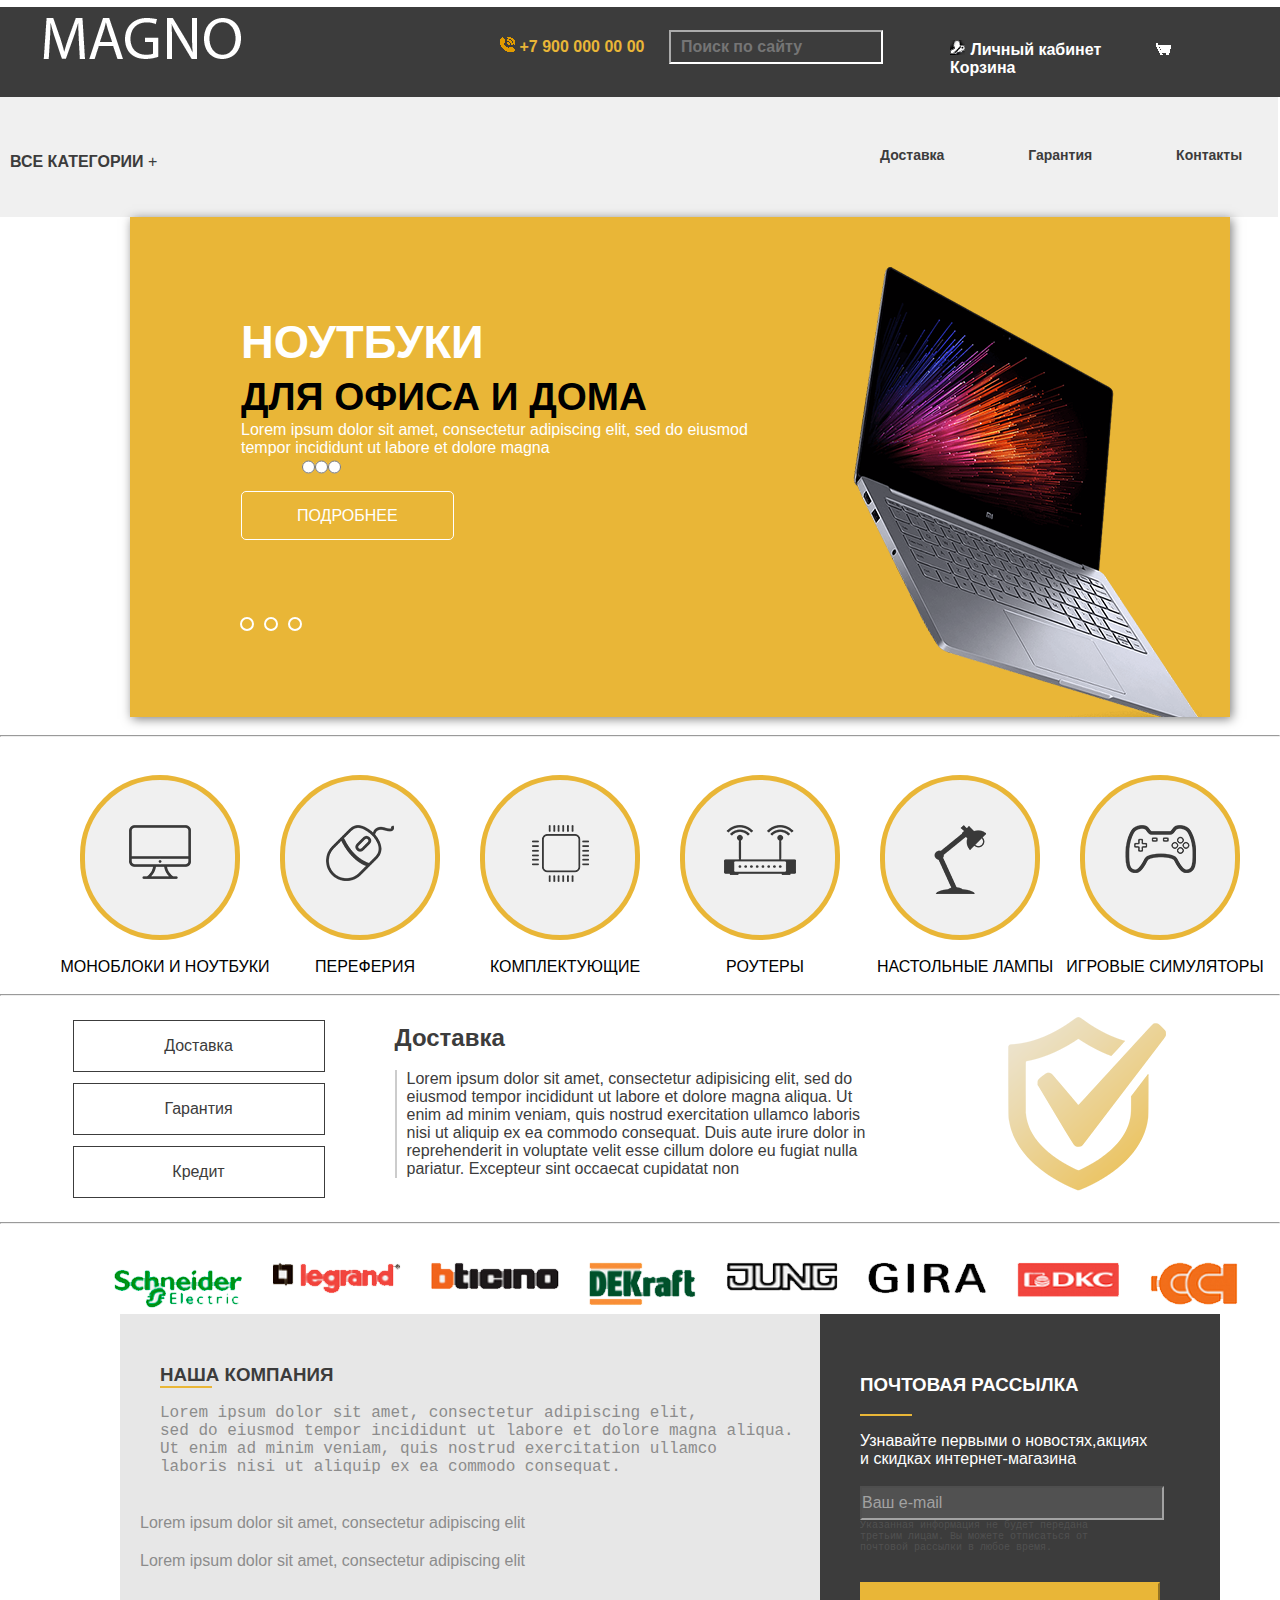
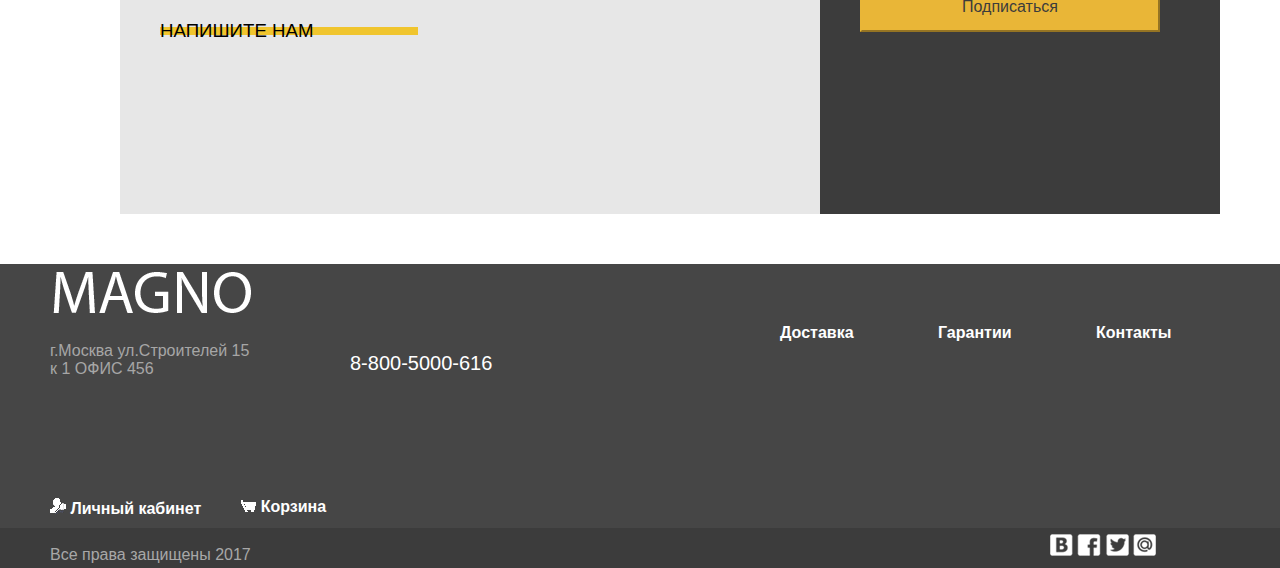
==== commit db6081b8: "jsss" ====
--- a/index.html
+++ b/index.html
@@ -187,7 +187,23 @@
                     <li>Lorem ipsum dolor sit amet, consectetur adipiscing elit</li>
                     <li>Lorem ipsum dolor sit amet, consectetur adipiscing elit</li>
                 </ul>
-                <div class="pblock"><hr><a href="#" onClick='podpiska()'>Напишите нам</a></div>
+			
+                <a href="#"><hr></a>
+				<!--<div id="popupWind" class="modalwind">
+            <form>
+                <h2>  </h2>
+				<h5></h5><br><br>
+				<input type="checkbox"><b><p> ЗАПОМНИ МЕНЯ</p></b>
+             <div class="sil">
+				<a href="#">Я ЗАБЫЛ ПАРОЛЬ!</a>
+             </div>
+             <div class="vxod">
+                <b><input type=" email" placeholder=" ЛОГИН"><br><br>
+                <input type="text" placeholder=" ПАРОЛЬ"></b>
+                 <b><input type="button" value="ВОЙТИ"></b></div>
+            </form></div>
+				-->
+			
             </div>
         </article>
         <article class="block2">
--- a/css/style.css
+++ b/css/style.css
@@ -376,11 +376,27 @@
 /*Конец второго слайдера*/
 /*конец Слайды*/
 /*Блок с Гарантией Кредитом и тд*/
-.line{
-    border-left: 2px solid #ccc;
-    margin-left: 20px;
-    padding-left: 10px;
-    z-index:70;
+.statia a:active{
+    color:black;
+}
+.statia a{
+    position: relative;
+}
+.statia a hr{
+	top:57px;
+    width:250px;
+    border:4px solid #f0c52e;
+}
+.statia a:before{
+    z-index:1;
+    color:black;
+    position:absolute;
+    top:50px;
+    left:40px;
+    content:'НАПИШИТЕ НАМ';
+    width:180px;
+    height:10px;
+    font-size:14pt;
 }
 /*Начало блока с почтой*/
 .blocks {
@@ -650,7 +666,7 @@
     width: 305px;
     margin-top: 50px;
 }
-/*#window{
+#shadow1{
 		position: fixed;
 	width:100%;
 	height:100%;
@@ -660,8 +676,8 @@
 	left:0;
 	top:0;
 }
-.frame{
-		height: 330px;
+.modalwind{
+		height: 390px;
 	width: 380px;
 	background: white;
 	top: 20%;
@@ -675,4 +691,4 @@
 	padding: 15px;
 	border: 1px solid white;
     box-shadow: 10px 10px 10px rgba(0,0,0,0.5);
-}*/+}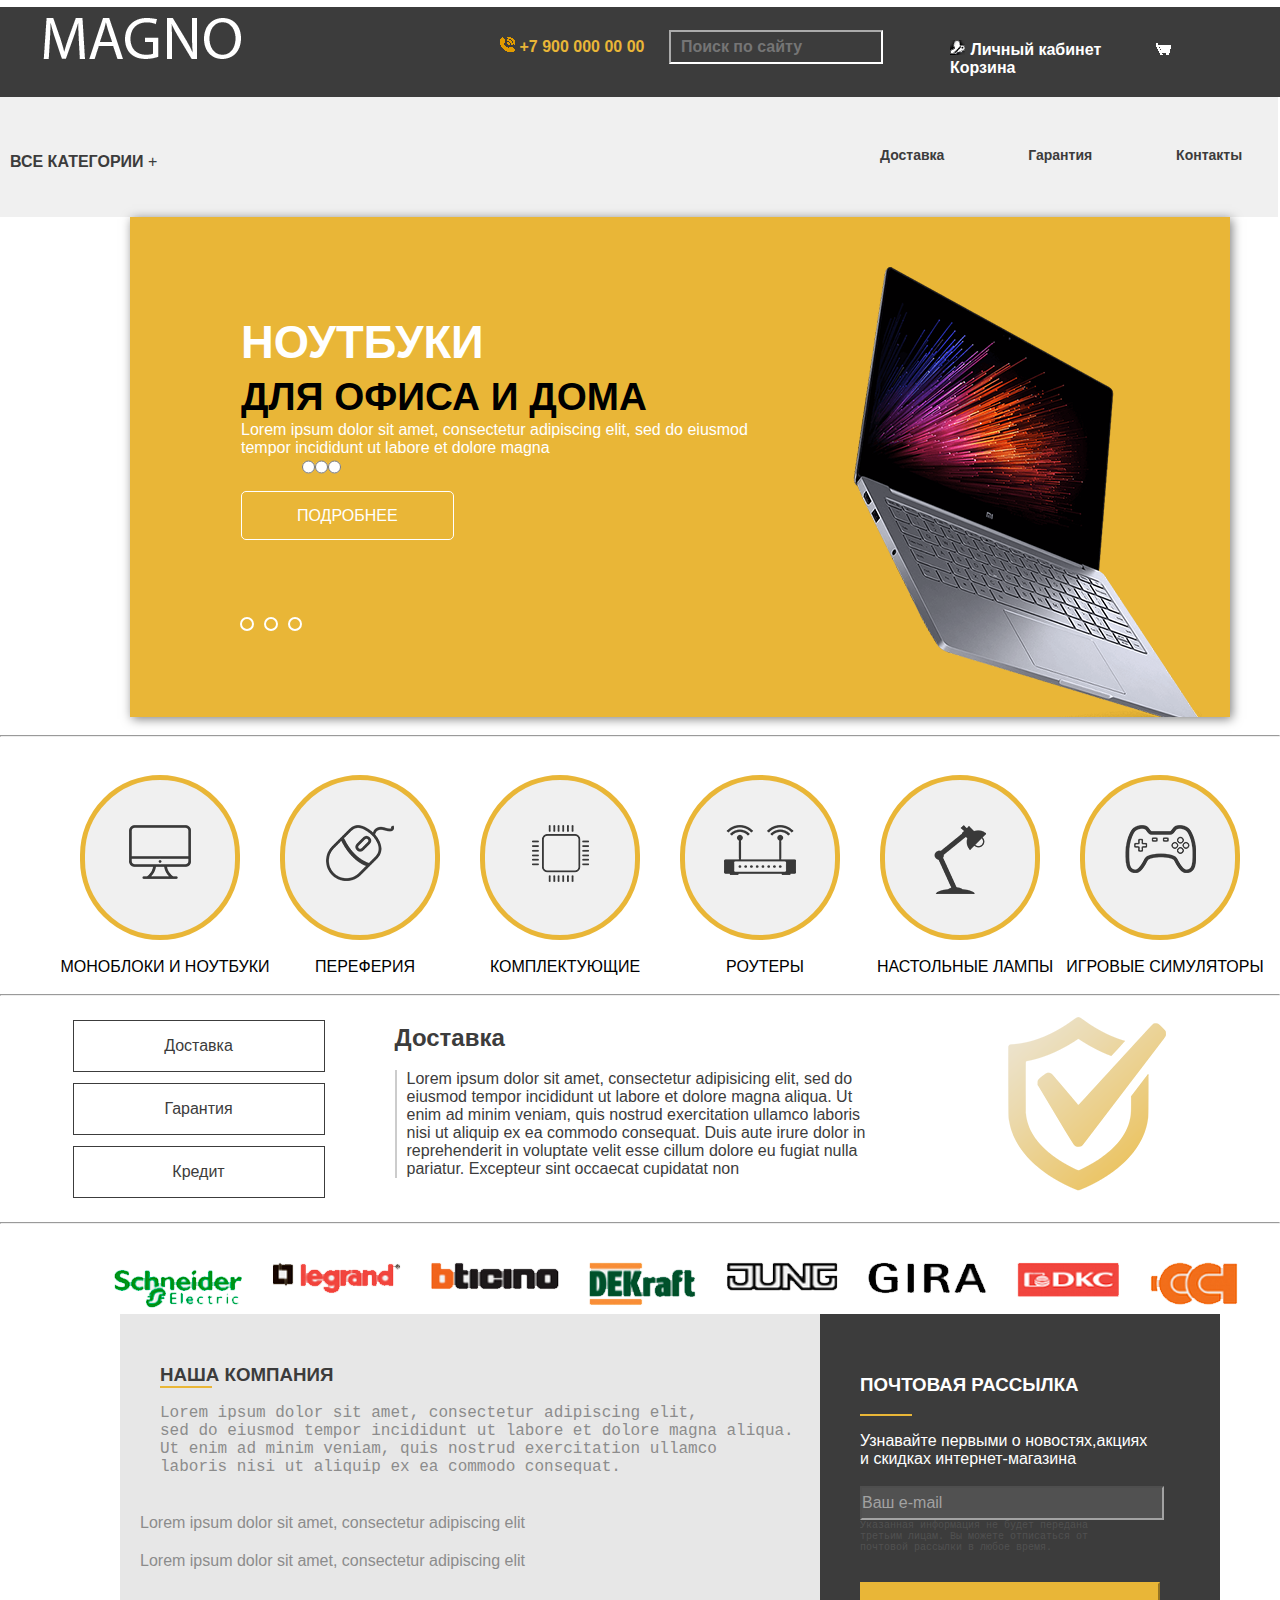
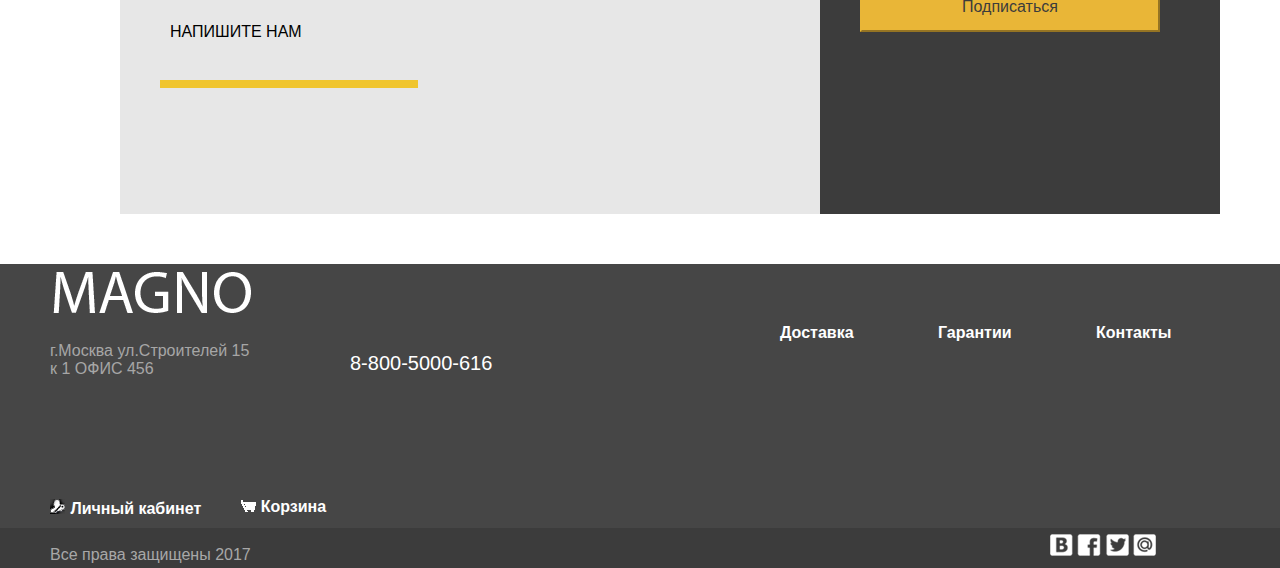
==== commit bf63a1c0: "js3" ====
--- a/index.html
+++ b/index.html
@@ -3,11 +3,9 @@
 <head>
     <link href="css/style.css" rel="stylesheet">
     <link href="css/normalize.css" rel="stylesheet">
-    <script src="js/js.js"></script>
     <meta charset="UTF-8">
     <title>Title</title>
 </head>
-
 <body>
 
 <header>
@@ -187,22 +185,29 @@
                     <li>Lorem ipsum dolor sit amet, consectetur adipiscing elit</li>
                     <li>Lorem ipsum dolor sit amet, consectetur adipiscing elit</li>
                 </ul>
+				
+                <a onClick='but()' id='okno'><hr><p>НАПИШИТЕ НАМ</p></a>
+				<div id="popupWind" class="modalwind">
+            <form>
+			    <div class="inp1">
+						<a>Ваше имя:</a><br>
+                    <input placeholder="Представьтесь, пожалуйста" name="name">
+
+					<a>Ваш e-mail:</a><br>
+                    <input placeholder="Для отправки ответа" name="e-mail">
+                </div>
+                <div class="inp3">
+					<a>Текст письма:</a><br>
+						<input placeholder="В свободной форме" name="letter">
+                </div>
+
+					<a class="submit" href="#"><p>ОТПРАВИТЬ</p></a>
+
+       <div class='close'>
+	   
+	   </div>
+            </form></div>
 			
-                <a href="#"><hr></a>
-				<!--<div id="popupWind" class="modalwind">
-            <form>
-                <h2>  </h2>
-				<h5></h5><br><br>
-				<input type="checkbox"><b><p> ЗАПОМНИ МЕНЯ</p></b>
-             <div class="sil">
-				<a href="#">Я ЗАБЫЛ ПАРОЛЬ!</a>
-             </div>
-             <div class="vxod">
-                <b><input type=" email" placeholder=" ЛОГИН"><br><br>
-                <input type="text" placeholder=" ПАРОЛЬ"></b>
-                 <b><input type="button" value="ВОЙТИ"></b></div>
-            </form></div>
-				-->
 			
             </div>
         </article>
@@ -248,7 +253,7 @@
         </div>
         <div class="kab">
             <b>
-               <p><a href="#"><img src="img/vxod.png"> Личный кабинет</a>
+               <p><a onClick="buttone()"><img src="img/log.png"> Личный кабинет</a>
                 <a href="#"><img src="img/korz.png"> Корзина</a></p>
             </b>
         </div>
@@ -267,5 +272,7 @@
         </div>
     </section>
 </footer>
+
+<script src="js/js.js"></script>
 </body>
 </html>--- a/css/style.css
+++ b/css/style.css
@@ -278,6 +278,9 @@
     border-color:#959595;
     color:#717171;
 }
+.cirle:hover{
+    background: white;
+}
 /*Конец первого слайдера*/
 .img{
     display: flex;
@@ -393,10 +396,15 @@
     position:absolute;
     top:50px;
     left:40px;
-    content:'НАПИШИТЕ НАМ';
     width:180px;
     height:10px;
     font-size:14pt;
+}
+.statia p{
+margin-top:53px;
+margin-left:50px;
+color:black;
+z-index:998;
 }
 /*Начало блока с почтой*/
 .blocks {
@@ -666,29 +674,81 @@
     width: 305px;
     margin-top: 50px;
 }
-#shadow1{
-		position: fixed;
-	width:100%;
-	height:100%;
-	z-index:1;
-	background:#000;
-	opacity: 0;
-	left:0;
-	top:0;
-}
+/*Напишите нам*/
+
 .modalwind{
-		height: 390px;
-	width: 380px;
+		height: 460px;
+	width: 1000px;
 	background: white;
 	top: 20%;
 	right: 0;
 	left: 0;
 	font-size: 14px; 
 	margin: 0 auto;
-	z-index:2;
 	display: none;
 	position: fixed;
 	padding: 15px;
 	border: 1px solid white;
-    box-shadow: 10px 10px 10px rgba(0,0,0,0.5);
-}+    box-shadow: 0 11px 50px 0 #505151;
+	z-index:999;
+}
+.close{
+    border-radius:50px;
+    height:55px;
+    width:55px;
+    background: url("../img/close.png") no-repeat center #e9b637;
+    cursor:pointer;
+	margin-left:940px;
+	margin-top:-430px;
+}
+
+.modalwind input{
+	
+    width:340px;
+    height:50px;
+    padding-left:20px;
+    background: #f2f2f2;
+    border:none;
+    margin:13px 0 42px 0;
+}
+.modalwind input[name='letter'] {
+    height: 155px;
+    width: 740px;
+    margin-left: 10px;
+}
+.submit{
+    margin-top:13px;
+    color:black;
+    position: relative;
+}
+.submit p{
+    margin:0;
+    position: relative;
+    left:50px;
+    top:45px;
+    font-size: 14pt;
+    font-weight: bold;
+	height:60px;
+}
+.submit:before{
+    color:black;
+    top:11px;
+    position:absolute;
+    background: #e9b637;
+    width:200px;
+    height:8px;
+    content: '';
+}
+.inp1{
+        display: flex;
+    flex-direction: row;
+}
+.inp1 input{
+    margin-top: 50px;
+    margin-left: -60px;
+}
+.inp1 a{
+
+    margin-top: 10px;
+    margin-left: 10px;
+}
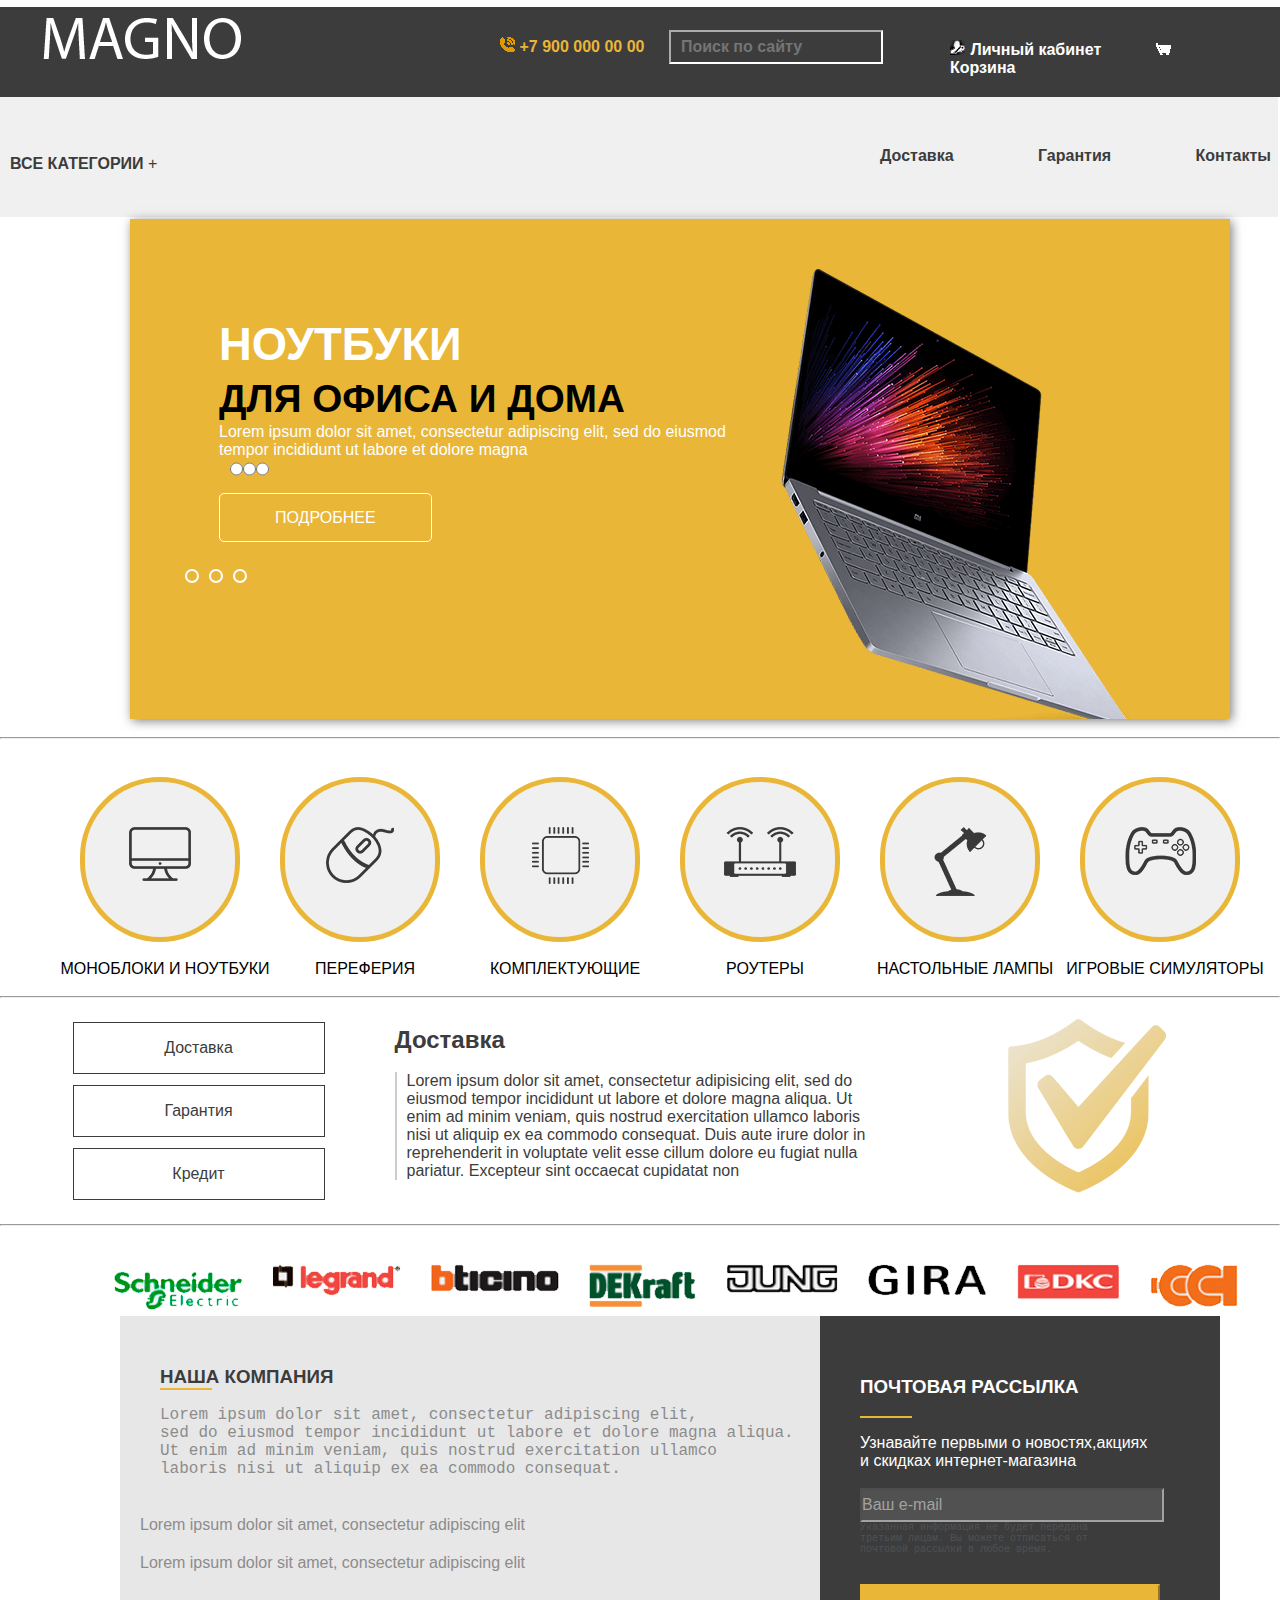
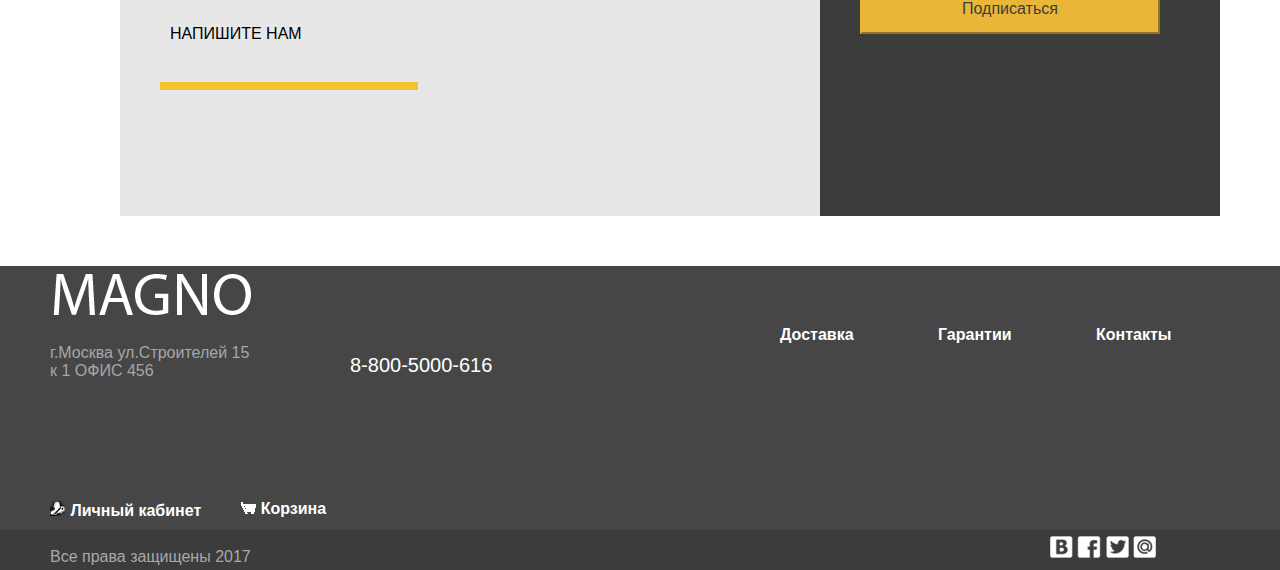
==== commit 18bb106b: "js42" ====
--- a/index.html
+++ b/index.html
@@ -51,7 +51,7 @@
             <ul class="site-navigation wrapper">
                 <li><b>ВСЕ КАТЕГОРИИ</b> +
                 <ul class="dropdown-submenu">
-                    <li><a href="#">Роутеры</a></li>
+					<li><a href="#">Роутеры</a></li>
                     <li><a href="#">Игровые симуляторы</a></li>
                     <li><a href="#">Комплектующие</a></li>
                     <li><a href="#">Переферия</a></li>
@@ -65,15 +65,15 @@
 </header>
 <main>
 
-    <section class="slaider-1">
+    <section class="slaider-1 wrapper">
         <div class="slaider1-main">
-            <div class="slaider-control-switches-1">
+            <div class="slaider-control">
                 <div class="cirle"><label for="slaider1-1" id="l1"> </label></div>
                 <div class="cirle"><label for="slaider1-2" id="l2"> </label></div>
                 <div class="cirle"><label for="slaider1-3" id="l3"> </label></div>
             </div>
             <input id="slaider1-1" name="slaider1" type="radio">
-            <div class="slaider1-slaid-1 slide">
+            <div class="slaid-1 slide">
                 <h2>
                     НОУТБУКИ<br><span>ДЛЯ ОФИСА И ДОМА</span>
                 </h2>
@@ -84,7 +84,7 @@
                 <a href="#" class="more">ПОДРОБНЕЕ</a>
             </div>
             <input id="slaider1-2" name="slaider1" type="radio">
-            <div class="slaider1-slaid-2 slide">
+            <div class="slaid-2 slide">
                 <h2>
                     ВСЯ ПЕРИФЕРИЯ<br><span>ПО САМЫМ НИЗКИМ ЦЕНАМ</span>
                 </h2>
@@ -92,7 +92,7 @@
                 <a href="#" class="more">ПОДРОБНЕЕ</a>
             </div>
             <input id="slaider1-3" name="slaider1" type="radio">
-            <div class="slaider1-slaid-3 slide">
+            <div class="slaid-3 slide">
                 <h2>
                     ТОЛЬКО ЭТОЙ ОСЕНЬЮ<br><span>СКИДКА НА ВСЕ НОУТБУКИ</span> 30%
                 </h2>
@@ -108,12 +108,13 @@
     <section class="brands">
         <div class="bra">
         <ul class="products">
-            <li><div><a href="#"><img src="img/comp_icon.png" alt="МОНОБЛОКИ И НОУТБУКИ"></div><br><p>МОНОБЛОКИ И НОУТБУКИ</p></li></a>
-            <li><div><a href="#"><img src="img/comp(1)_icon.png" alt="ПЕРЕФЕРИЯ"></div><br><p>ПЕРЕФЕРИЯ</p></li></a>
-            <li><div><a href="#"><img src="img/comp(2)_icon.png" alt="КОМПЛЕКТУЮЩИЕ"></div><br><p>КОМПЛЕКТУЮЩИЕ</p></li></a>
-            <li><div><a href="#"><img src="img/internet_icon.png" alt="РОУТЕРЫ"></div><br><p>РОУТЕРЫ</p></li></a>
-            <li><div><a href="#"><img src="img/lamp_icon.png" alt="НАСТОЛЬНЫЕ ЛАМПЫ"></div><br><p>НАСТОЛЬНЫЕ ЛАМПЫ</p></li></a>
-            <li><div><a href=#"><img src="img/game_icon.png" alt="ИГРОВЫЕ СИМУЛЯТОРЫ"></div><br><p>ИГРОВЫЕ СИМУЛЯТОРЫ</p></li></a>
+            <li class='nav1'><div><a href="#"><img src="img/comp_icon.png" alt="МОНОБЛОКИ И НОУТБУКИ"></div><br><p>МОНОБЛОКИ И НОУТБУКИ</p></li></a>
+            <li class='nav2'><div><a href="#"><img src="img/comp(1)_icon.png" alt="ПЕРЕФЕРИЯ"></div><br><p>ПЕРЕФЕРИЯ</p></li></a>
+            <li class='nav3'><div><a href="#"><img src="img/comp(2)_icon.png" alt="КОМПЛЕКТУЮЩИЕ"></div><br><p>КОМПЛЕКТУЮЩИЕ</p></li></a>
+            <li class='nav4'><div><a href="#"><img src="img/internet_icon.png" alt="РОУТЕРЫ"></div><br><p>РОУТЕРЫ</p></li></a>
+            <li class='nav5'><div><a href="#"><img src="img/lamp_icon.png" alt="НАСТОЛЬНЫЕ ЛАМПЫ"></div><br><p>НАСТОЛЬНЫЕ ЛАМПЫ</p></li></a>
+            <li class='nav6'><div><a href="#"><img src="img/game_icon.png" alt="ИГРОВЫЕ СИМУЛЯТОРЫ"></div><br><p>ИГРОВЫЕ СИМУЛЯТОРЫ</p></li></a>
+		
         </ul>
         </div>
     </section><br><hr><br>
@@ -161,14 +162,14 @@
     </section><br><hr><br>
     <section class="brands">
         <ul>
-            <li><img src="img/schneiser.png"></li>
-            <li><img src="img/legrand.png"></li>
-            <li><img src="img/bticono.png"></li>
-            <li><img src="img/dekraft.png"></li>
-            <li><img src="img/jung.png"></li>
-            <li><img src="img/gira.png"></li>
-            <li><img src="img/dkc.png"></li>
-            <li><img src="img/cct.png"></li>
+            <li><a href="#"><img src="img/schneiser.png"></li></a>
+            <li><a href="#"><img src="img/legrand.png"></li></a>
+            <li><a href="#"><img src="img/bticono.png"></li></a>
+            <li><a href="#"><img src="img/dekraft.png"></li></a>
+            <li><a href="#"><img src="img/jung.png"></li></a>
+            <li><a href="#"><img src="img/gira.png"></li></a>
+            <li><a href="#"><img src="img/dkc.png"></li></a>
+            <li><a href="#"><img src="img/cct.png"></li></a>
         </ul>
     </section>
     <section class="blocks">
--- a/css/style.css
+++ b/css/style.css
@@ -71,7 +71,7 @@
     margin-left:800px;
     margin-top:70px;
     text-decoration:none;
-    font-size:14px;
+    font-size:16px;
 }
 .hesder2 a{
     margin-left:80px;
@@ -105,7 +105,7 @@
     position: absolute;
     display: none;
     top:30px;
-    height: 100px;
+    height: 150px;
     left: 0;
     flex-wrap: wrap;
     flex-shrink: 0;
@@ -113,14 +113,18 @@
     padding-right: 560px;
     background-color: #f0f0f0;
 }
+
 .dropdown-submenu li{
     display: flex;
+	
     margin-left: 30px;
     margin-top: 20px;
+	
 }
 .dropdown-submenu a{
     text-decoration: none;
     color: #6d5b5b;
+	font-size:14pt;
 }
 .site-navigation > li:first-child:hover  .dropdown-submenu{
     display: flex;
@@ -136,6 +140,12 @@
 }
 .brands li{
     margin-left: 30px;
+}
+.hov{
+    filter: brightness(0%) invert(1);
+}
+.products div:hover{
+	background:#e9b637;
 }
 .products div{
     width:150px;
@@ -185,8 +195,7 @@
     overflow: hidden;
 
 }
-
-.slaider1-slaid-1{
+.slaid-1{
     flex-shrink: 0;
     width:1200px;
     height:600px;
@@ -195,7 +204,7 @@
     background-position: 60% 0%;
     background-repeat: no-repeat;
 }
-.slaider1-slaid-2{
+.slaid-2{
     flex-shrink: 0;
     width:1200px;
     height:600px;
@@ -205,7 +214,7 @@
     background-position: 70% 0%;
     background-repeat: no-repeat;
 }
-.slaider1-slaid-3{
+.slaid-3{
     flex-shrink: 0;
     width:1200px;
     height:600px;
@@ -221,12 +230,12 @@
 .slide p{
     width:560px;
     margin-bottom: 50px;
-	margin-left:-100px;
+	margin-left:-50px;
     color:white;
 }
 .slide h2{
     width:715px;
-	margin-left:-100px;
+	margin-left:-50px;
     padding-top:50px;
     color:white;
     font-size: 34pt;
@@ -235,22 +244,24 @@
     color:black;
     font-size: 29pt;
 }
-.slaider-control-switches-1{
-	display:flex;
+.slaider-control{
     width: 100px;
-	margin-top:400px;
-	
-}
-#color{
-	background:white;
-}
-.slaider-control-switches-1 div{
-    display: flex;
-	margin-left:10px;
+}
+.slaider-control div{
+    text-align: center;
     width: 10px;
     height: 10px;
     border: 2px solid white;
     border-radius: 50px;
+}
+.slaider-control:first-child{
+    position:absolute;
+    margin-top:350px;
+    margin-left:-50px;
+    display:inline-flex;
+}
+.slaider-control div{
+    margin:0 5px 0 5px;
 }
 
 input[type=radio]:checked + .slide{
@@ -262,7 +273,7 @@
     padding:15px 55px 15px 55px;
     border:1px solid white;
     border-radius: 5px;
-	margin-left:-100px;
+	margin-left:-50px;
     font-size:12pt;
     text-decoration:none;
     color:white;
@@ -379,6 +390,9 @@
 /*Конец второго слайдера*/
 /*конец Слайды*/
 /*Блок с Гарантией Кредитом и тд*/
+.show{
+    display:flex;
+}
 .statia a:active{
     color:black;
 }
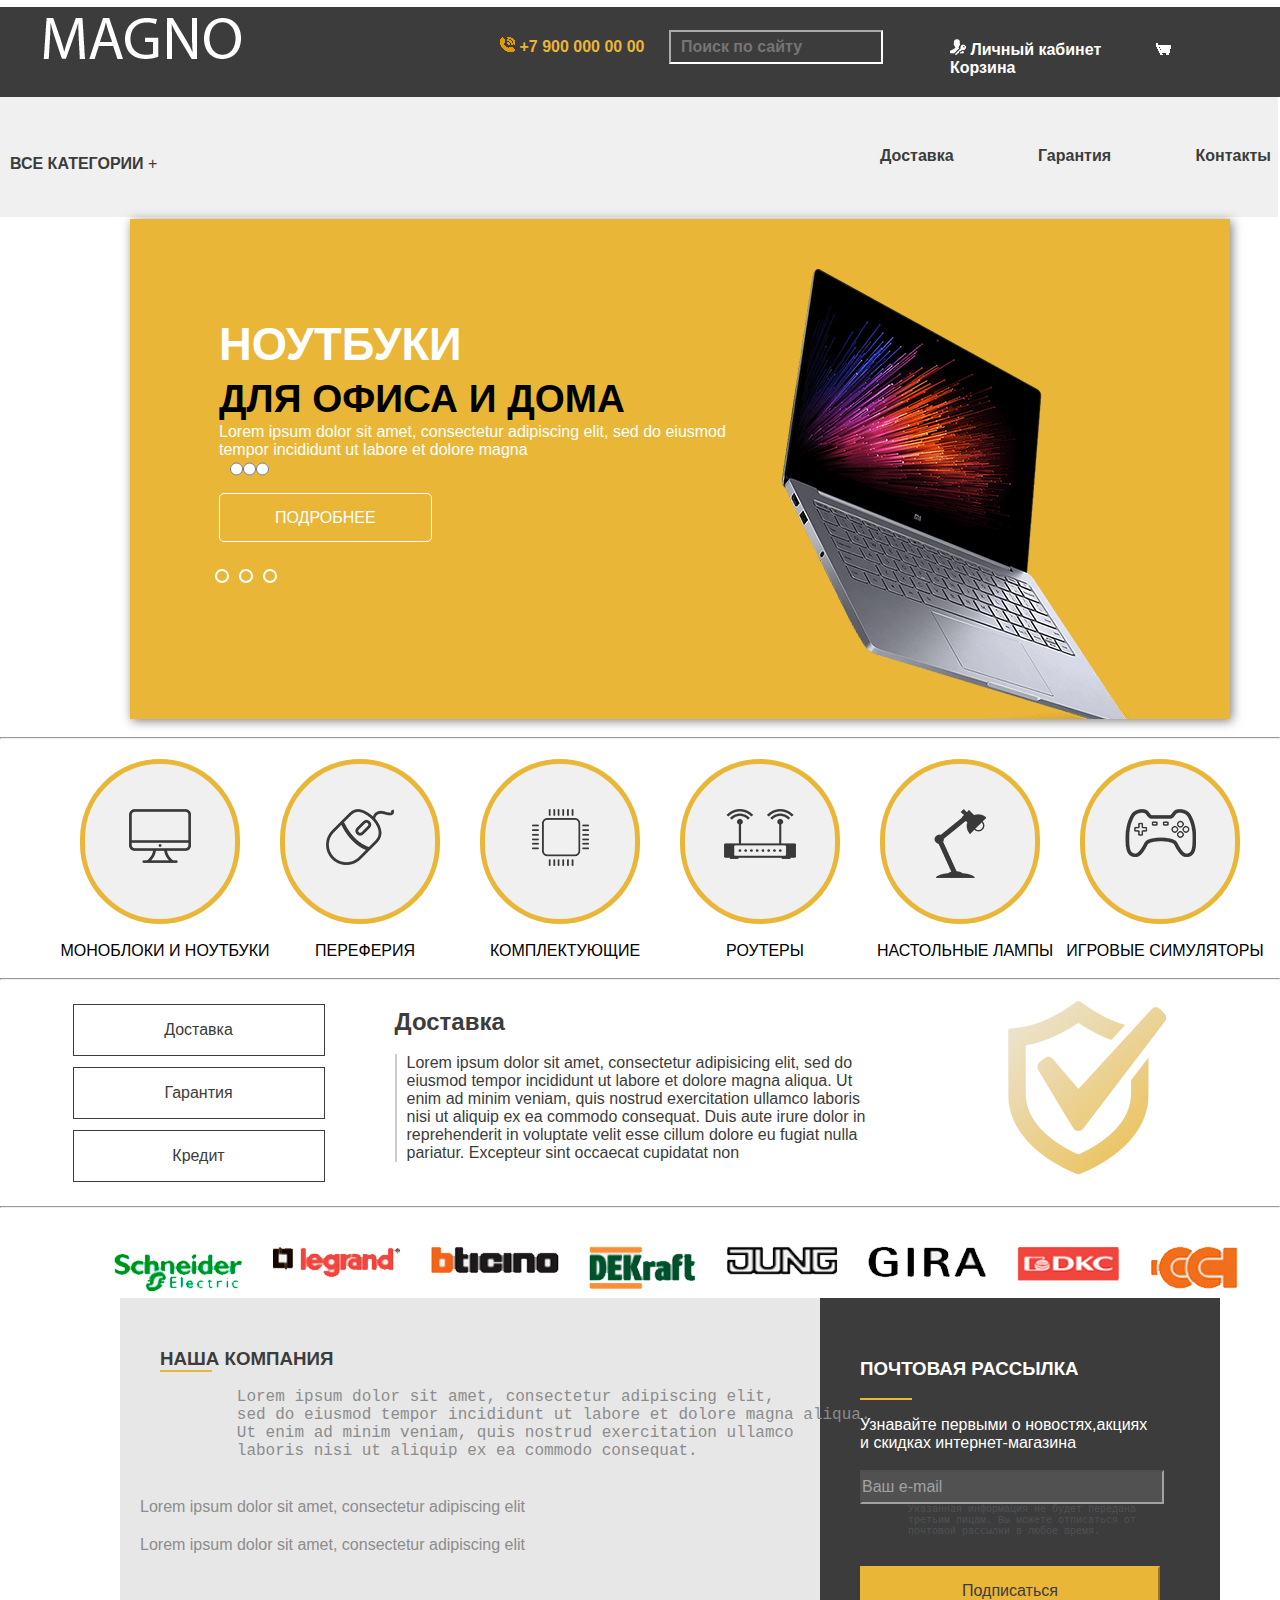
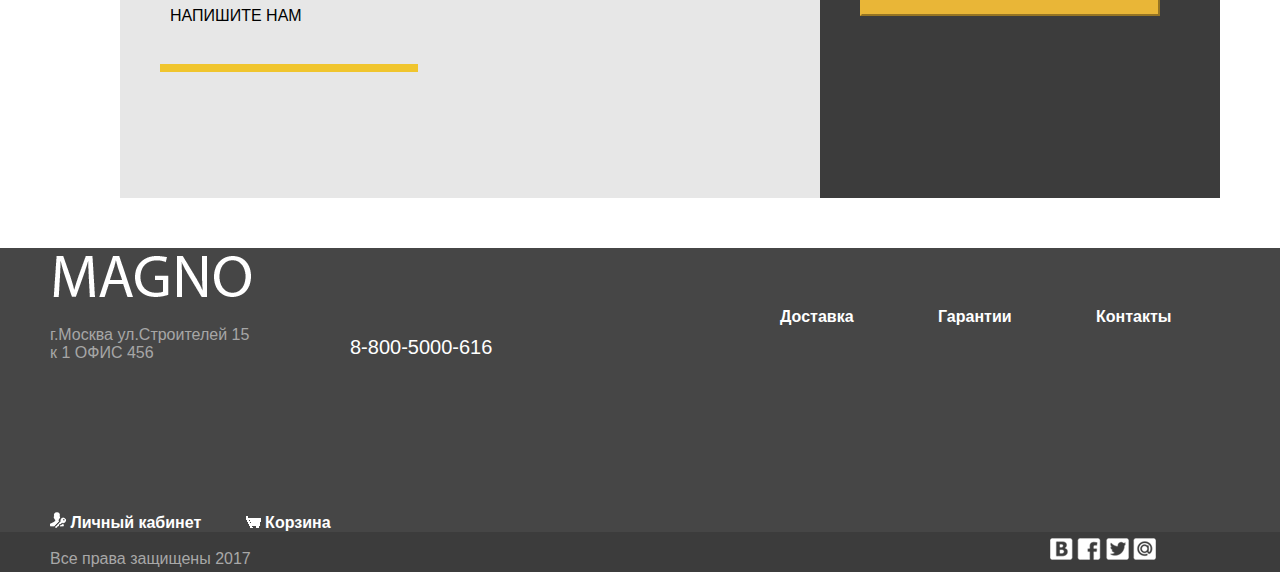
==== commit 00dac59f: "jspr" ====
--- a/index.html
+++ b/index.html
@@ -1,279 +1,285 @@
 ﻿<!DOCTYPE html>
 <html>
-<head>
-    <link href="css/style.css" rel="stylesheet">
-    <link href="css/normalize.css" rel="stylesheet">
-    <meta charset="UTF-8">
-    <title>Title</title>
-</head>
-<body>
-
-<header>
-    <section>
-        <div class="logo">
-            <img src="img/logo.png" alt="MAGNO"></div>
-        <div class="header">
-            <b>
-                <a href="#" class="phone"><img src="img/phone.png"> +7 900 000 00 00 </a>
-                <input type="search" name="q" placeholder="Поиск по сайту">
-            </b></div>
-        <div class="header1">
-            <b>
-                <a href="#" onClick="buttone()"><img src="img/log.png"> Личный кабинет</a>
-				<a href="#"><img src="img/korz.png"> Корзина</a></b></div>
-				<div id="popupWin" class="modalwin">
-            <form>
-                <h2> ЛИЧНЫЙ КАБИНЕТ </h2>
-				<h5>ВВЕДИТЕ ПОЖАЛУЙСТА СВОЙ ЛОГИН И ПАРОЛЬ</h5><br><br>
-				<input type="checkbox"><b><p> ЗАПОМНИ МЕНЯ</p></b>
-             <div class="sil">
-				<a href="#">Я ЗАБЫЛ ПАРОЛЬ!</a>
-             </div>
-             <div class="vxod">
-                <b><input type=" email" placeholder=" ЛОГИН"><br><br>
-                <input type="text" placeholder=" ПАРОЛЬ"></b>
-                 <b><input type="button" value="ВОЙТИ"></b></div>
-            </form></div>
-    </section>
-    <section><div class="background">
-    </div></section>
-    <div class="background1">
-    </div>
-    <section>
-        <div class="hesder2">
-
-            <b>
-                <a href="#">Доставка</a>
-                <a href="#">Гарантия</a>
-                <a href="#">Контакты</a>
-            </b></div>
-        <div class="categori">
-            <ul class="site-navigation wrapper">
-                <li><b>ВСЕ КАТЕГОРИИ</b> +
-                <ul class="dropdown-submenu">
-					<li><a href="#">Роутеры</a></li>
-                    <li><a href="#">Игровые симуляторы</a></li>
-                    <li><a href="#">Комплектующие</a></li>
-                    <li><a href="#">Переферия</a></li>
-                    <li><a href="#">Настольные лампы</a></li>
-                    <li><a href="#">Моноблоки и ноутбуки</a></li>
+    <head>
+        <link href="css/normalize.css" rel="stylesheet">
+        <link href="css/style.css" rel="stylesheet">
+        <meta charset="UTF-8">
+        <title>Title</title>
+    </head>
+    <body>
+
+        <header>
+            <section>
+                <div class="logo">
+                    <img src="img/logo.png" alt="MAGNO"></div>
+                <div class="header">
+                    <b>
+                        <a href="#" class="phone"><img src="img/phone.png"> +7 900 000 00 00 </a>
+                        <input type="search" name="q" placeholder="Поиск по сайту">
+                    </b></div>
+                <div class="header1">
+                    <b>
+                        <a href="#" onClick="buttone()"> <img src="img/log.png"> Личный кабинет</a>
+                        <a href="#"><img src="img/korz.png"> Корзина</a></b>
+                </div>
+                <div class="popupWin">
+                    <div class="modalwin">
+                        <form>
+                            <h2>ЛИЧНЫЙ КАБИНЕТ </h2>
+                            <h5>ВВЕДИТЕ ПОЖАЛУЙСТА СВОЙ ЛОГИН И ПАРОЛЬ</h5><br><br>
+                            <input type="checkbox"><b><p> ЗАПОМНИ МЕНЯ</p></b>
+                         <div class="sil">
+                            <a href="#">Я ЗАБЫЛ ПАРОЛЬ!</a>
+                         </div>
+                         <div class="vxod">
+                            <b><input type="email" placeholder="ЛОГИН"><br><br>
+                            <input type="text" placeholder="ПАРОЛЬ"></b>
+                             <b><input type="button" value="ВОЙТИ"></b></div>
+                        </form>
+                    </div>
+                    <div class="esc">
+                        <img width="19" height="19" src="img/ESC.png">
+                    </div>
+                </div>
+            </section>
+            <section><div class="background">
+            </div></section>
+            <div class="background1">
+            </div>
+            <section>
+                <div class="hesder2">
+
+                    <b>
+                        <a href="#">Доставка</a>
+                        <a href="#">Гарантия</a>
+                        <a href="#">Контакты</a>
+                    </b></div>
+                <div class="categori">
+                    <ul class="site-navigation wrapper">
+                        <li><b>ВСЕ КАТЕГОРИИ</b> +
+                        <ul class="dropdown-submenu">
+                            <li><a href="#">Роутеры</a></li>
+                            <li><a href="#">Игровые симуляторы</a></li>
+                            <li><a href="#">Комплектующие</a></li>
+                            <li><a href="#">Переферия</a></li>
+                            <li><a href="#">Настольные лампы</a></li>
+                            <li><a href="#">Моноблоки и ноутбуки</a></li>
+                        </ul>
+                    </li>
+                    </ul>
+                </div>
+            </section>
+        </header>
+        <main>
+
+            <section class="slaider-1 wrapper">
+                <div class="slaider1-main">
+                    <div class="slaider-control">
+                        <div class="cirle"><label for="slaider1-1" id="l1"> </label></div>
+                        <div class="cirle"><label for="slaider1-2" id="l2"> </label></div>
+                        <div class="cirle"><label for="slaider1-3" id="l3"> </label></div>
+                    </div>
+                    <input id="slaider1-1" name="slaider1" type="radio">
+                    <div class="slaid-1 slide">
+                        <h2>
+                            НОУТБУКИ<br><span>ДЛЯ ОФИСА И ДОМА</span>
+                        </h2>
+                        <p>
+                            Lorem ipsum dolor sit amet, consectetur adipiscing elit, sed do
+                            eiusmod tempor incididunt ut labore et dolore magna
+                        </p>
+                        <a href="#" class="more">ПОДРОБНЕЕ</a>
+                    </div>
+                    <input id="slaider1-2" name="slaider1" type="radio">
+                    <div class="slaid-2 slide">
+                        <h2>
+                            ВСЯ ПЕРИФЕРИЯ<br><span>ПО САМЫМ НИЗКИМ ЦЕНАМ</span>
+                        </h2>
+                        <p>Lorem ipsum dolor sit amet, consectetur adipiscing elit, sed do eiusmod tempor incididunt ut labore et dolore magna</p>
+                        <a href="#" class="more">ПОДРОБНЕЕ</a>
+                    </div>
+                    <input id="slaider1-3" name="slaider1" type="radio">
+                    <div class="slaid-3 slide">
+                        <h2>
+                            ТОЛЬКО ЭТОЙ ОСЕНЬЮ<br><span>СКИДКА НА ВСЕ НОУТБУКИ</span> 30%
+                        </h2>
+                        <p>
+                            Lorem ipsum dolor sit amet, consectetur adipiscing elit, sed do eiusmod
+                            tempor incididunt ut labore et dolore magna aliqua. Ut enim ad minim
+                        </p>
+                        <a href="#" class="more">ПОДРОБНЕЕ</a>
+                    </div>
+                </div>
+            </section><br>
+            <hr>
+            <section class="brands">
+                <div class="bra">
+                <ul class="products">
+                    <li class='nav1'><div><a href="#"><img src="img/comp_icon.png" alt="МОНОБЛОКИ И НОУТБУКИ"></a></div><br><p>МОНОБЛОКИ И НОУТБУКИ</p></li>
+                    <li class='nav2'><div><a href="#"><img src="img/comp(1)_icon.png" alt="ПЕРЕФЕРИЯ"></a></div><br><p>ПЕРЕФЕРИЯ</p></li>
+                    <li class='nav3'><div><a href="#"><img src="img/comp(2)_icon.png" alt="КОМПЛЕКТУЮЩИЕ"></a></div><br><p>КОМПЛЕКТУЮЩИЕ</p></li>
+                    <li class='nav4'><div><a href="#"><img src="img/internet_icon.png" alt="РОУТЕРЫ"></a></div><br><p>РОУТЕРЫ</p></li>
+                    <li class='nav5'><div><a href="#"><img src="img/lamp_icon.png" alt="НАСТОЛЬНЫЕ ЛАМПЫ"></a></div><br><p>НАСТОЛЬНЫЕ ЛАМПЫ</p></li>
+                    <li class='nav6'><div><a href="#"><img src="img/game_icon.png" alt="ИГРОВЫЕ СИМУЛЯТОРЫ"></a></div><br><p>ИГРОВЫЕ СИМУЛЯТОРЫ</p></li>
+
                 </ul>
-            </li>
-            </ul>
-        </div>
-    </section>
-</header>
-<main>
-
-    <section class="slaider-1 wrapper">
-        <div class="slaider1-main">
-            <div class="slaider-control">
-                <div class="cirle"><label for="slaider1-1" id="l1"> </label></div>
-                <div class="cirle"><label for="slaider1-2" id="l2"> </label></div>
-                <div class="cirle"><label for="slaider1-3" id="l3"> </label></div>
-            </div>
-            <input id="slaider1-1" name="slaider1" type="radio">
-            <div class="slaid-1 slide">
-                <h2>
-                    НОУТБУКИ<br><span>ДЛЯ ОФИСА И ДОМА</span>
-                </h2>
-                <p>
-                    Lorem ipsum dolor sit amet, consectetur adipiscing elit, sed do
-                    eiusmod tempor incididunt ut labore et dolore magna
-                </p>
-                <a href="#" class="more">ПОДРОБНЕЕ</a>
-            </div>
-            <input id="slaider1-2" name="slaider1" type="radio">
-            <div class="slaid-2 slide">
-                <h2>
-                    ВСЯ ПЕРИФЕРИЯ<br><span>ПО САМЫМ НИЗКИМ ЦЕНАМ</span>
-                </h2>
-                <p>Lorem ipsum dolor sit amet, consectetur adipiscing elit, sed do eiusmod tempor incididunt ut labore et dolore magna</p>
-                <a href="#" class="more">ПОДРОБНЕЕ</a>
-            </div>
-            <input id="slaider1-3" name="slaider1" type="radio">
-            <div class="slaid-3 slide">
-                <h2>
-                    ТОЛЬКО ЭТОЙ ОСЕНЬЮ<br><span>СКИДКА НА ВСЕ НОУТБУКИ</span> 30%
-                </h2>
-                <p>
-                    Lorem ipsum dolor sit amet, consectetur adipiscing elit, sed do eiusmod
-                    tempor incididunt ut labore et dolore magna aliqua. Ut enim ad minim
-                </p>
-                <a href="#" class="more">ПОДРОБНЕЕ</a>
-            </div>
-        </div>
-    </section><br>
-    <hr><br>
-    <section class="brands">
-        <div class="bra">
-        <ul class="products">
-            <li class='nav1'><div><a href="#"><img src="img/comp_icon.png" alt="МОНОБЛОКИ И НОУТБУКИ"></div><br><p>МОНОБЛОКИ И НОУТБУКИ</p></li></a>
-            <li class='nav2'><div><a href="#"><img src="img/comp(1)_icon.png" alt="ПЕРЕФЕРИЯ"></div><br><p>ПЕРЕФЕРИЯ</p></li></a>
-            <li class='nav3'><div><a href="#"><img src="img/comp(2)_icon.png" alt="КОМПЛЕКТУЮЩИЕ"></div><br><p>КОМПЛЕКТУЮЩИЕ</p></li></a>
-            <li class='nav4'><div><a href="#"><img src="img/internet_icon.png" alt="РОУТЕРЫ"></div><br><p>РОУТЕРЫ</p></li></a>
-            <li class='nav5'><div><a href="#"><img src="img/lamp_icon.png" alt="НАСТОЛЬНЫЕ ЛАМПЫ"></div><br><p>НАСТОЛЬНЫЕ ЛАМПЫ</p></li></a>
-            <li class='nav6'><div><a href="#"><img src="img/game_icon.png" alt="ИГРОВЫЕ СИМУЛЯТОРЫ"></div><br><p>ИГРОВЫЕ СИМУЛЯТОРЫ</p></li></a>
-		
-        </ul>
-        </div>
-    </section><br><hr><br>
-    <section class="slaider-2">
-        <div class="slaider2-main">
-            <div class="slaider-control-switches-2">
-                <label for="slaider2-1">Доставка</label>
-                <label for="slaider2-2">Гарантия</label>
-                <label for="slaider2-3">Кредит</label>
-            </div>
-            <input id="slaider2-1" name="slaider2" type="radio">
-            <div class="slaider2-slaid-1 slidee">
-                <h2>Доставка</h2><br>
-                <p class="line">Lorem ipsum dolor sit amet, consectetur adipisicing elit, sed
-                    do eiusmod tempor incididunt ut labore et dolore magna
-                    aliqua. Ut enim ad minim veniam, quis nostrud exercitation
-                    ullamco laboris nisi ut aliquip ex ea commodo consequat.
-                    Duis aute irure dolor in reprehenderit in voluptate velit esse
-                    cillum dolore eu fugiat nulla pariatur. Excepteur sint
-                    occaecat cupidatat non</p>
-            </div>
-            <input id="slaider2-2" name="slaider2" type="radio">
-            <div class="slaider2-slaid-2 slidee">
-                <h2>Гарантия</h2><br>
-                <p class="line">Lorem ipsum dolor sit amet, consectetur adipisicing elit, sed
-                    do eiusmod tempor incididunt ut labore et dolore magna
-                    aliqua.	Ut enim ad minim veniam, quis nostrud exercitation
-                    ullamco	laboris nisi ut aliquip ex ea commodo consequat.
-                    Duis aute irure dolor in reprehenderit in voluptate velit esse
-                    cillum dolore eu fugiat nulla pariatur. Excepteur sint
-                    occaecat cupidatat non</p>
-
-            </div>
-            <input id="slaider2-3" name="slaider2" type="radio">
-            <div class="slaider2-slaid-3 slidee">
-                <h2>Кредит</h2><br>
-                <p class="line">Lorem ipsum dolor sit amet, consectetur adipisicing elit, sed
-                    do eiusmod tempor incididunt ut labore et dolore magna
-                    aliqua. Ut enim ad minim veniam, quis nostrud exercitation
-                    ullamco laboris nisi ut aliquip ex ea commodo consequat.
-                    Duis aute irure dolor in reprehenderit in voluptate velit esse
-                    cillum dolore eu fugiat nulla pariatur. Excepteur sint occaecat cupidatat non</p>
-            </div>
-        </div>
-    </section><br><hr><br>
-    <section class="brands">
-        <ul>
-            <li><a href="#"><img src="img/schneiser.png"></li></a>
-            <li><a href="#"><img src="img/legrand.png"></li></a>
-            <li><a href="#"><img src="img/bticono.png"></li></a>
-            <li><a href="#"><img src="img/dekraft.png"></li></a>
-            <li><a href="#"><img src="img/jung.png"></li></a>
-            <li><a href="#"><img src="img/gira.png"></li></a>
-            <li><a href="#"><img src="img/dkc.png"></li></a>
-            <li><a href="#"><img src="img/cct.png"></li></a>
-        </ul>
-    </section>
-    <section class="blocks">
-        <article class="block1">
-            <div class="statia">
-                <h3>НАША КОМПАНИЯ</h3>
-                <hr color="#e9b637"><br>
-                <pre>
-Lorem ipsum dolor sit amet, consectetur adipiscing elit,
-sed do eiusmod tempor incididunt ut labore et dolore magna aliqua.
-Ut enim ad minim veniam, quis nostrud exercitation ullamco
-laboris nisi ut aliquip ex ea commodo consequat.</pre><br>
+                </div>
+            </section><br><hr><br>
+            <section class="slaider-2">
+                <div class="slaider2-main">
+                    <div class="slaider-control-switches-2">
+                        <label for="slaider2-1">Доставка</label>
+                        <label for="slaider2-2">Гарантия</label>
+                        <label for="slaider2-3">Кредит</label>
+                    </div>
+                    <input id="slaider2-1" name="slaider2" type="radio">
+                    <div class="slaider2-slaid-1 slidee">
+                        <h2>Доставка</h2><br>
+                        <p class="line">Lorem ipsum dolor sit amet, consectetur adipisicing elit, sed
+                            do eiusmod tempor incididunt ut labore et dolore magna
+                            aliqua. Ut enim ad minim veniam, quis nostrud exercitation
+                            ullamco laboris nisi ut aliquip ex ea commodo consequat.
+                            Duis aute irure dolor in reprehenderit in voluptate velit esse
+                            cillum dolore eu fugiat nulla pariatur. Excepteur sint
+                            occaecat cupidatat non</p>
+                    </div>
+                    <input id="slaider2-2" name="slaider2" type="radio">
+                    <div class="slaider2-slaid-2 slidee">
+                        <h2>Гарантия</h2><br>
+                        <p class="line">Lorem ipsum dolor sit amet, consectetur adipisicing elit, sed
+                            do eiusmod tempor incididunt ut labore et dolore magna
+                            aliqua.	Ut enim ad minim veniam, quis nostrud exercitation
+                            ullamco	laboris nisi ut aliquip ex ea commodo consequat.
+                            Duis aute irure dolor in reprehenderit in voluptate velit esse
+                            cillum dolore eu fugiat nulla pariatur. Excepteur sint
+                            occaecat cupidatat non</p>
+
+                    </div>
+                    <input id="slaider2-3" name="slaider2" type="radio">
+                    <div class="slaider2-slaid-3 slidee">
+                        <h2>Кредит</h2><br>
+                        <p class="line">Lorem ipsum dolor sit amet, consectetur adipisicing elit, sed
+                            do eiusmod tempor incididunt ut labore et dolore magna
+                            aliqua. Ut enim ad minim veniam, quis nostrud exercitation
+                            ullamco laboris nisi ut aliquip ex ea commodo consequat.
+                            Duis aute irure dolor in reprehenderit in voluptate velit esse
+                            cillum dolore eu fugiat nulla pariatur. Excepteur sint occaecat cupidatat non</p>
+                    </div>
+                </div>
+            </section><br><hr><br>
+            <section class="brands">
                 <ul>
-                    <li>Lorem ipsum dolor sit amet, consectetur adipiscing elit</li>
-                    <li>Lorem ipsum dolor sit amet, consectetur adipiscing elit</li>
+                    <li><a href="#"><img src="img/schneiser.png"></a></li>
+                    <li><a href="#"><img src="img/legrand.png"></a></li>
+                    <li><a href="#"><img src="img/bticono.png"></a></li>
+                    <li><a href="#"><img src="img/dekraft.png"></a></li>
+                    <li><a href="#"><img src="img/jung.png"></a></li>
+                    <li><a href="#"><img src="img/gira.png"></a></li>
+                    <li><a href="#"><img src="img/dkc.png"></a></li>
+                    <li><a href="#"><img src="img/cct.png"></a></li>
                 </ul>
-				
-                <a onClick='but()' id='okno'><hr><p>НАПИШИТЕ НАМ</p></a>
-				<div id="popupWind" class="modalwind">
-            <form>
-			    <div class="inp1">
-						<a>Ваше имя:</a><br>
-                    <input placeholder="Представьтесь, пожалуйста" name="name">
-
-					<a>Ваш e-mail:</a><br>
-                    <input placeholder="Для отправки ответа" name="e-mail">
-                </div>
-                <div class="inp3">
-					<a>Текст письма:</a><br>
-						<input placeholder="В свободной форме" name="letter">
-                </div>
-
-					<a class="submit" href="#"><p>ОТПРАВИТЬ</p></a>
-
-       <div class='close'>
-	   
-	   </div>
-            </form></div>
-			
-			
-            </div>
-        </article>
-        <article class="block2">
-            <div class="pochta">
-                <h3>ПОЧТОВАЯ РАССЫЛКА</h3><br>
-                <hr color="#e9b637"><br>
-                <p>
-                    Узнавайте первыми о новостях,акциях<br>
-                    и скидках интернет-магазина
-                </p><br>
-                <input type="email" value="Ваш e-mail"> </input><br>
-                <pre>
-Указанная информация не будет передана
-третьим лицам. Вы можете отписаться от
-почтовой рассылки в любое время.
-		</pre><br>
-                <button>Подписаться</button>
-            </div>
-        </article>
-    </section>
-</main>
-<footer>
-    <section class="footer">
-        <div class="logo-1">
-            <img src="img/logo.png" alt="MAGNO">
-        </div>
-        <div class="ssilk">
-            <b>
-                <a href="#">Доставка</a>
-                <a href="#">Гарантии</a>
-                <a href="#">Контакты</a>
-            </b>
-        </div>
-        <div class="info">
-            <p>г.Москва ул.Строителей 15<br>
-                к 1 ОФИС 456
-            </p>
-            <a href="#">8-800-5000-616</a>
-        </div>
-        <div class="carta">
-            <iframe src="https://www.google.com/maps/embed?pb=!1m14!1m12!1m3!1d287424.1771205895!2d37.63249499999999!3d55.749792!2m3!1f0!2f0!3f0!3m2!1i1024!2i768!4f13.1!5e0!3m2!1sru!2sru!4v1504860788411" width="350" height="150" frameborder="0" style="border:0" allowfullscreen></iframe>
-        </div>
-        <div class="kab">
-            <b>
-               <p><a onClick="buttone()"><img src="img/log.png"> Личный кабинет</a>
-                <a href="#"><img src="img/korz.png"> Корзина</a></p>
-            </b>
-        </div>
-    </section>
-    <section class="footer-2">
-        <div class="text7">
-            <p>
-                <br>
-                Все права защищены 2017</p>
-        </div>
-        <div class="seti">
-            <a href="#"><img src="img/vk.png"></a>
-            <a href="#"><img src="img/facebook.png"></a>
-            <a href="#"><img src="img/twitter.png"></a>
-            <a href="#"><img src="img/mail.png"></a>
-        </div>
-    </section>
-</footer>
-
-<script src="js/js.js"></script>
-</body>
+            </section>
+            <section class="blocks">
+                <article class="block1">
+                    <div class="statia">
+                        <h3>НАША КОМПАНИЯ</h3>
+                        <hr color="#e9b637"><br>
+                        <pre>
+        Lorem ipsum dolor sit amet, consectetur adipiscing elit,
+        sed do eiusmod tempor incididunt ut labore et dolore magna aliqua.
+        Ut enim ad minim veniam, quis nostrud exercitation ullamco
+        laboris nisi ut aliquip ex ea commodo consequat.</pre><br>
+                        <ul>
+                            <li>Lorem ipsum dolor sit amet, consectetur adipiscing elit</li>
+                            <li>Lorem ipsum dolor sit amet, consectetur adipiscing elit</li>
+                        </ul>
+
+                        <a onClick='but()' id='okno'><hr><p>НАПИШИТЕ НАМ</p></a>
+                        <div class="popupWind">
+                            <div class="modalwind">
+                                <form>
+                                    <div class="inp1">
+                                            <a>Ваше имя:</a><br>
+                                        <input placeholder="Представьтесь, пожалуйста" name="name">
+
+                                        <a>Ваш e-mail:</a><br>
+                                        <input placeholder="Для отправки ответа" name="e-mail">
+                                    </div>
+                                    <div class="inp3">
+                                        <a>Текст письма:</a><br>
+                                            <input placeholder="В свободной форме" name="letter">
+                                    </div>
+
+                                        <a class="submit" href="#"><p>ОТПРАВИТЬ</p></a>
+                                </form>
+                            </div>
+                            <div class='close'>
+
+                            </div>
+                        </div>
+                </article>
+                <article class="block2">
+                    <div class="pochta">
+                        <h3>ПОЧТОВАЯ РАССЫЛКА</h3><br>
+                        <hr color="#e9b637"><br>
+                        <p>
+                            Узнавайте первыми о новостях,акциях<br>
+                            и скидках интернет-магазина
+                        </p><br>
+                        <input type="email" value="Ваш e-mail"><br>
+                        <pre>
+        Указанная информация не будет передана
+        третьим лицам. Вы можете отписаться от
+        почтовой рассылки в любое время.
+                </pre><br>
+                        <button>Подписаться</button>
+                    </div>
+                </article>
+            </section>
+        </main>
+        <footer>
+            <section class="footer">
+                <div class="logo-1">
+                    <img src="img/logo.png" alt="MAGNO">
+                </div>
+                <div class="ssilk">
+                    <b>
+                        <a href="#">Доставка</a>
+                        <a href="#">Гарантии</a>
+                        <a href="#">Контакты</a>
+                    </b>
+                </div>
+                <div class="info">
+                    <p>г.Москва ул.Строителей 15<br>
+                        к 1 ОФИС 456
+                    </p>
+                    <a href="#">8-800-5000-616</a>
+                </div>
+                <div class="carta">
+                    <iframe src="https://www.google.com/maps/embed?pb=!1m14!1m12!1m3!1d287424.1771205895!2d37.63249499999999!3d55.749792!2m3!1f0!2f0!3f0!3m2!1i1024!2i768!4f13.1!5e0!3m2!1sru!2sru!4v1504860788411" width="350" height="150" frameborder="0" style="border:0" allowfullscreen></iframe>
+                </div>
+                <div class="kab">
+                    <b>
+                        <a onClick="buttone()"><img src="img/log.png"> Личный кабинет</a>
+                        <a href="#"><img src="img/korz.png"> Корзина</a>
+                    </b>
+                </div>
+            </section>
+            <section class="footer-2">
+                <div class="text7">
+                    <p>
+                        <br>
+                        Все права защищены 2017</p>
+                </div>
+                <div class="seti">
+                    <a href="#"><img src="img/vk.png"></a>
+                    <a href="#"><img src="img/facebook.png"></a>
+                    <a href="#"><img src="img/twitter.png"></a>
+                    <a href="#"><img src="img/mail.png"></a>
+                </div>
+            </section>
+        </footer>
+
+        <script src="js/js.js"></script>
+    </body>
 </html>--- a/css/style.css
+++ b/css/style.css
@@ -7,6 +7,10 @@
     list-style: none;
 }
 /*Начало хидера*/
+.esc{
+    margin-left:10px;
+    cursor: pointer;
+}
 .header{
     margin-left:500px;
     margin-top:30px;
@@ -244,6 +248,7 @@
     color:black;
     font-size: 29pt;
 }
+
 .slaider-control{
     width: 100px;
 }
@@ -257,7 +262,7 @@
 .slaider-control:first-child{
     position:absolute;
     margin-top:350px;
-    margin-left:-50px;
+    margin-left:-20px;
     display:inline-flex;
 }
 .slaider-control div{
@@ -519,6 +524,7 @@
     color:#515151;
     margin-left:40px;
     font-size:10px;
+
 }
 .pochta button{
     margin-left:40px;
@@ -527,6 +533,7 @@
     width:300px;
     height:50px;
     color:#3c3c3c;
+
 }
 /*Конец блока с почтой*/
 /*Начало футера*/
@@ -605,16 +612,13 @@
 /**/
 /*Конец обоих футеров*/
 /*js*/
-  #shadow { 
-	position: fixed;
-	width:100%;
-	height:100%;
-	z-index:1;
-	background:#000;
-	opacity: 0;
-	left:0;
-	top:0;
-		}
+.popupWin{
+    display:none;
+    position: fixed;
+    top: 20%;
+    left: 35%;
+    z-index:2;
+}
 .modalwin {
 	height: 330px;
 	width: 380px;
@@ -622,11 +626,8 @@
 	top: 20%;
 	right: 0;
 	left: 0;
-	font-size: 14px; 
-	margin: 0 auto;
-	z-index:2;
-	display: none;
-	position: fixed;
+	font-size: 14px;
+	display: flex;
 	padding: 15px;
 	border: 1px solid white;
     box-shadow: 10px 10px 10px rgba(0,0,0,0.5);
@@ -653,7 +654,7 @@
     height: 40px;
     color: black;
 }
-.vxod input[type=" email"]{
+.vxod input[type="email"]{
     background: url('../img/email.png') no-repeat 95% 50%;
     border: 3px solid black;
 }
@@ -689,9 +690,15 @@
     margin-top: 50px;
 }
 /*Напишите нам*/
-
+.popupWind{
+    display:none;
+    position: fixed;
+    top: 20%;
+    left: 0
+    z-index:100;
+}
 .modalwind{
-		height: 460px;
+    height: 460px;
 	width: 1000px;
 	background: white;
 	top: 20%;
@@ -699,8 +706,7 @@
 	left: 0;
 	font-size: 14px; 
 	margin: 0 auto;
-	display: none;
-	position: fixed;
+	display: flex;
 	padding: 15px;
 	border: 1px solid white;
     box-shadow: 0 11px 50px 0 #505151;
@@ -712,12 +718,12 @@
     width:55px;
     background: url("../img/close.png") no-repeat center #e9b637;
     cursor:pointer;
-	margin-left:940px;
-	margin-top:-430px;
+    position: relative;
+    z-index:999;
+    right:55px;
 }
 
 .modalwind input{
-	
     width:340px;
     height:50px;
     padding-left:20px;
